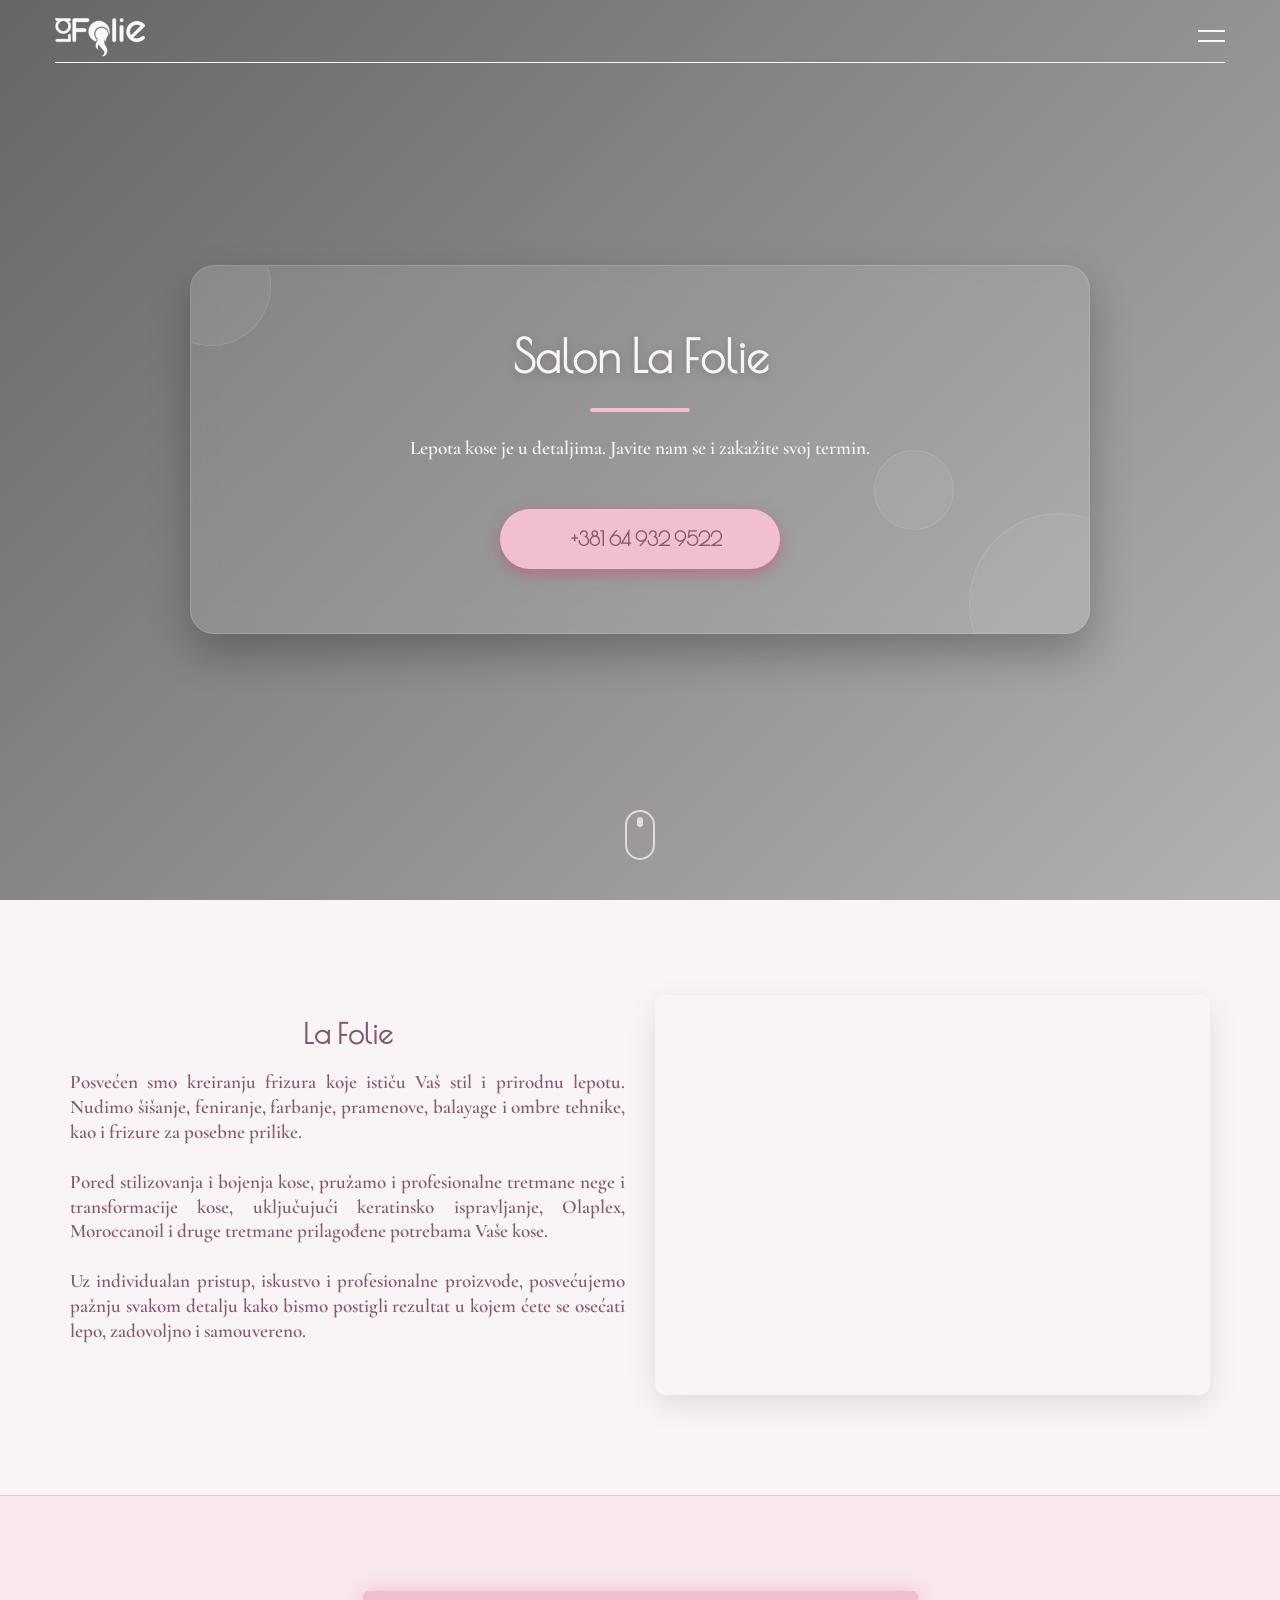
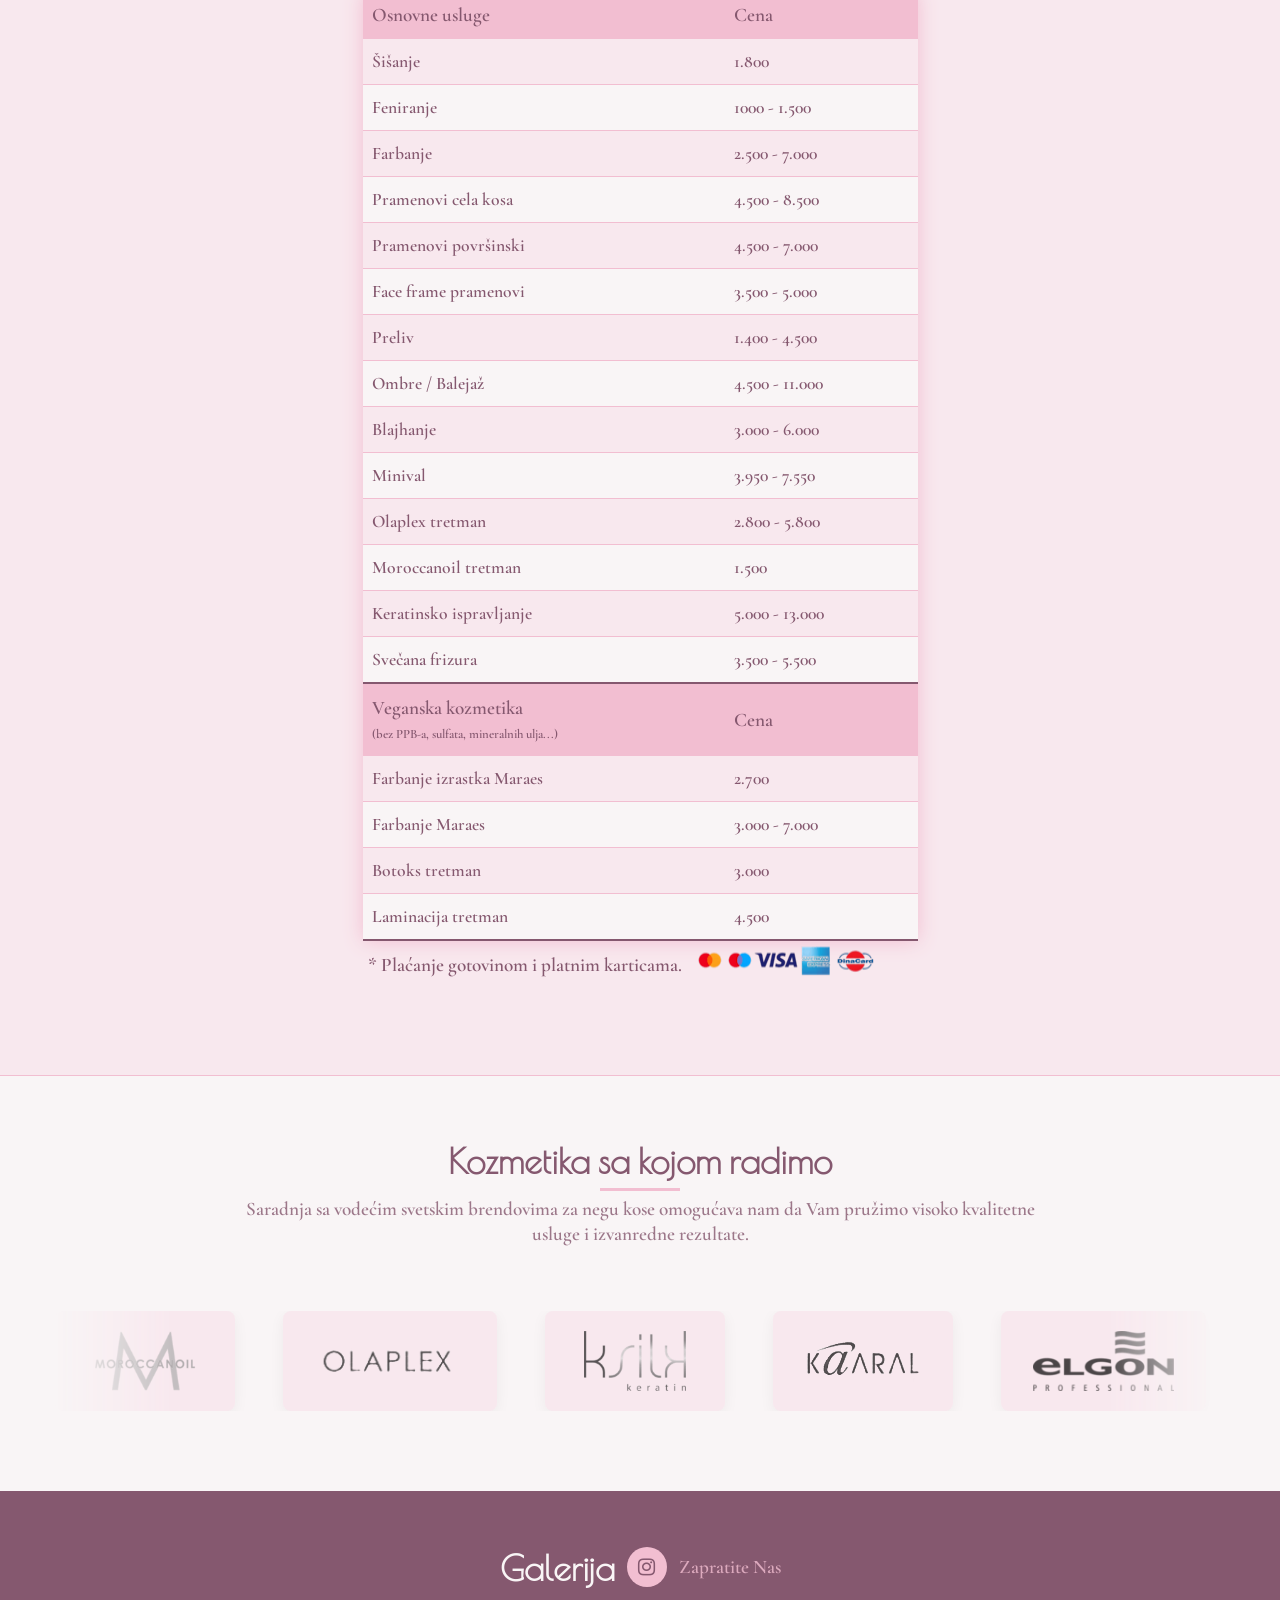
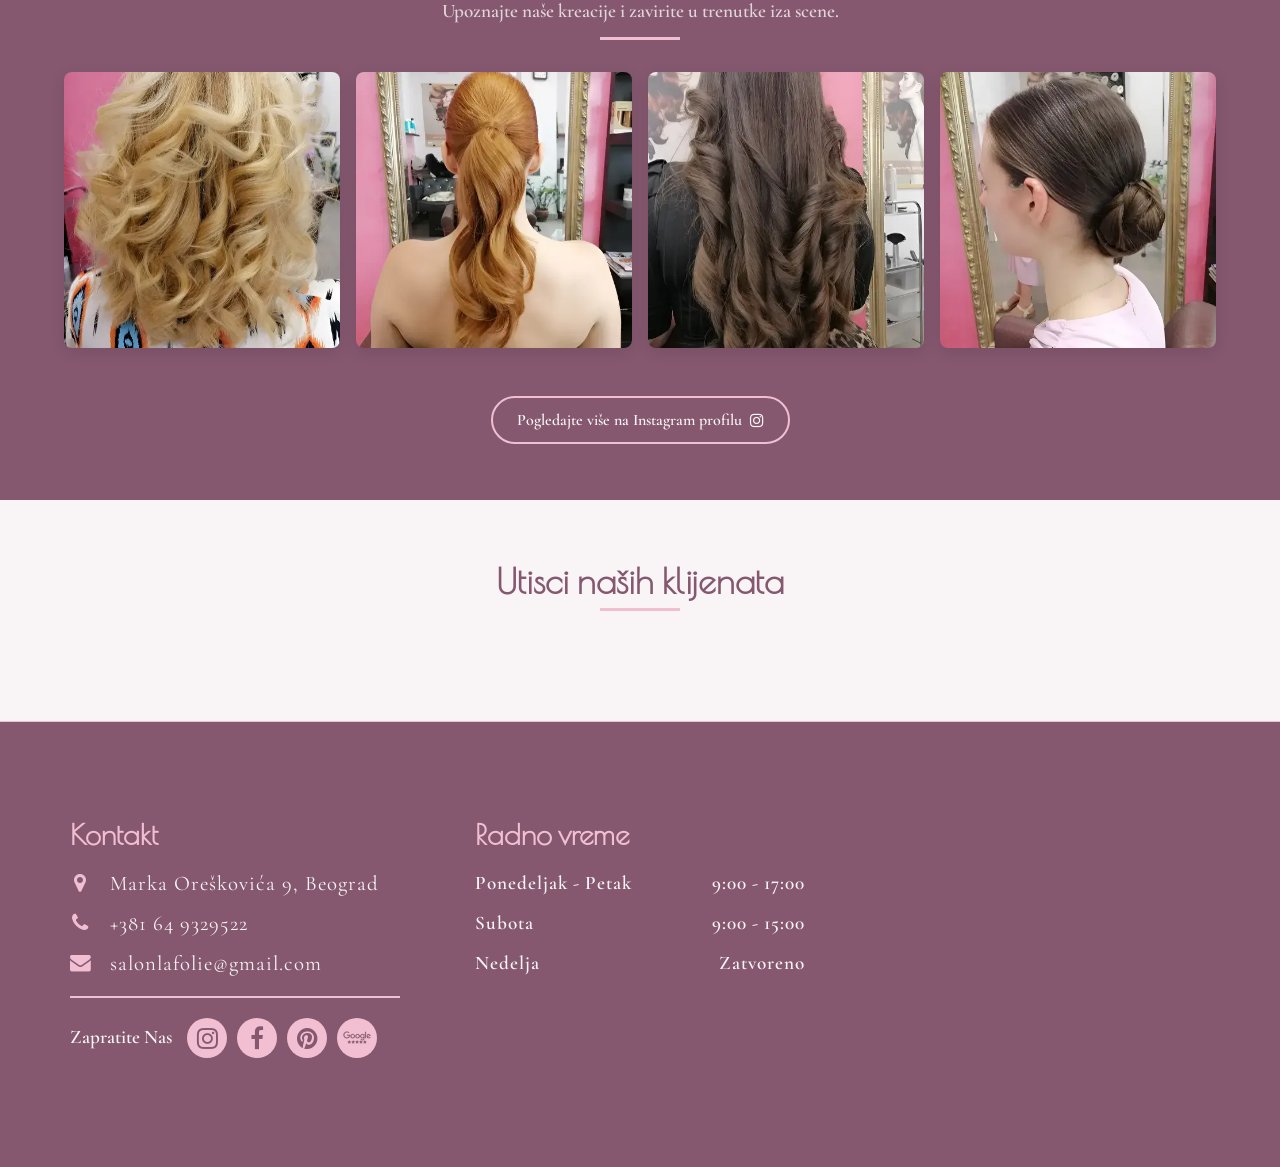
==== index.html @ 46098e8d "Update index.html" ====
<!DOCTYPE html>
<html lang="en">
<head>
  <meta charset="UTF-8">
  <meta http-equiv="X-UA-Compatible" content="IE=edge" />
  <meta name="viewport" content="width=device-width, initial-scale=1">
  <meta http-equiv="Permissions-Policy" content="interest-cohort=()">
  <title>Salon La Folie</title>
  <meta name="description" content="Salon La Folie nudi najmodernije frizerske usluge za dame. Nalazimo se u Beogradu, u blizini Bulevara, Marka Oreškovića 9.">
  <meta name="keywords" content="ženski frizer, la folie, Beograd, Srbija, kozmetički salon, feniranje, farbanje, šišanje, moderno, serbia, bulevar, Salon, hairdresser, hair">
  <link href="https://fonts.googleapis.com/css2?family=Cormorant+Garamond:ital,wght@0,300;0,400;0,500;0,600;0,700;1,300;1,400;1,500;1,600;1,700&family=Merienda:wght@300..900&display=swap" rel="stylesheet">
  <link rel="stylesheet" type="text/css" href="/style-v1.css">
  <link rel="icon" href="/image/favicon.png" type="image/png" sizes="any">
  <link rel="preconnect" href="https://salon-lafolie.com/">
  <link rel="dns-prefetch" href="https://salon-lafolie.com/" />
  <meta name="p:domain_verify" content="beb683bd6d9d0fb24cdf5c6f85f3b37a"/>

</head>
<body>

  <!--    start header-->
  <header id="header-wrap">
    <div class="container"> 
      <div class="logo">
        <a href="#home"><img src="/image/logo-test.webp" alt="logo"></a>
      </div>
      <span class="ham-burger">
        <span></span>
        <span></span>
      </span>
      <nav class="nav">
        <ul>
          <li><a href="#pricelist">Cenovnik</a></li>
          <li><a href="#gallery">Galerija</a></li>
          <li><a href="#reviews">Utisci</a></li>
          <li><a href="#contact">Radno vreme</a></li>
          <li class="box text">
            <img src="/image/logo-test.webp" alt="logo">
              <div class="signature">
                <ul>
                  <li><span class="fa fa-map-marker"></span>Marka Oreškovića 9, Beograd</li>
                  <li><a title="Phone" href="tel:+381649329522"><span class="fa fa-phone"></span> +381 64 9329522</a></li>
                  <li><span class="fa fa-envelope"></span>salonlafolie@gmail.com</li>
                </ul>
              </div>
              <div class="social-media-nav">
                <a href="https://www.instagram.com/salonlafolie/" target="_blank" rel="noopener noreferrer" class="social-media-btn"><i class="fa fa-instagram"></i></a>
                <a href="https://www.facebook.com/salonlafolie" target="_blank" rel="noopener noreferrer" class="social-media-btn"><i class="fa fa-facebook"></i></a>
                <a href="https://www.pinterest.com/salonlafolie/" target="_blank" rel="noopener noreferrer" class="social-media-btn"><i class="fa fa-pinterest"></i></a>
                <a href="https://www.google.com/maps/place/Salon+La+Folie/@44.802022,20.486299,15z/data=!4m8!3m7!1s0x475a7a9cc8924e3d:0x73ac1f335ff06cf0!8m2!3d44.802022!4d20.4862991!9m1!1b1!16s%2Fg%2F11_qgprpg?hl=en&entry=ttu&g_ep=EgoyMDI1MDYyMy4yIKXMDSoASAFQAw%3D%3D" target="_blank" rel="noopener noreferrer" class="social-media-btn"><i class="fa fa-star"></i></a>
              </div>
            </li>
        </ul>
      </nav>
    </div>
  </header>
  <!--    end header-->

  <!--    start hero-->
  <section class="hero-section" id="home">
    <!-- Video Background Element -->
    <video autoplay muted loop playsinline id="bg-video">
        <source src="video/bg_1.mp4" type="video/mp4">
        <!-- <source src="assets/videos/background.webm" type="video/webm"> -->
        <!-- Fallback image if video doesn't load -->
        <!-- <img src="assets/images/fallback.jpg" alt="Salon Background"> -->
    </video>
    <div class="hero-overlay"></div>
    
    <div class="cta-container">
      <div class="cta-content">
        <div class="cta-card">
          <div class="cta-text">
            <h1 class="cta-title">Salon La Folie</h1>
            <p class="cta-subtitle">Lepota kose je u detaljima. Javite nam se i zakažite svoj termin.</p>
            
            <div class="cta-buttons">
              <a href="tel:+381649329522" class="cta-btn cta-phone pulse">
                <span class="btn-icon"><i class="fas fa-phone-alt"></i></span>
                <span class="btn-text">+381 64 932 9522</span>
              </a>
            </div>
          </div>
          
          <div class="cta-decoration">
            <div class="decoration-circle pulse-animation"></div>
            <div class="decoration-circle pulse-animation delay-1"></div>
            <div class="decoration-circle pulse-animation delay-2"></div>
          </div>
        </div>
      </div>
    </div>
    
    <div class="scroll-indicator">
      <div class="mouse">
        <div class="wheel"></div>
      </div>
    </div>
    
    <button class="scroll-to-top" aria-label="Scroll to top">
      <svg class="scroll-icon" viewBox="0 0 24 24">
        <path fill="currentColor" d="M7.41,15.41L12,10.83L16.59,15.41L18,14L12,8L6,14L7.41,15.41Z"/>
      </svg>
      <span class="progress-ring">
        <svg class="progress-circle" viewBox="0 0 32 32">
          <circle cx="16" cy="16" r="14" fill="none" stroke="currentColor" stroke-width="2"/>
        </svg>
      </span>
    </button>
  </section>
  <!--    end hero-->

  <!--    start services-->
  <section class="services">
    <div class="container">
      <div class="content">
        <div class="text box">
          <h2>La Folie</h2>
          <p>Posvećen smo kreiranju frizura koje ističu Vaš stil i prirodnu lepotu. 
            Nudimo šišanje, feniranje, farbanje, pramenove, balayage i ombre tehnike, kao i frizure za posebne prilike.<br><br>
            Pored stilizovanja i bojenja kose, pružamo i profesionalne tretmane nege i transformacije kose, 
            uključujući keratinsko ispravljanje, Olaplex, Moroccanoil i druge tretmane prilagođene potrebama Vaše kose.<br><br>
            Uz individualan pristup, iskustvo i profesionalne proizvode, 
            posvećujemo pažnju svakom detalju kako bismo postigli rezultat u kojem ćete se osećati lepo, zadovoljno i samouvereno.</p>
        </div>
    
        <div class="box">
          <div class="img">
            <div class="video-container" id="videoContainer">
              <video id="serviceVideo" muted playsinline>
                <source src="./video/v_1.mp4" type="video/mp4">
              </video>
              <div class="video-overlay">
                <div class="text-container">
                  <div class="main-text">Posetite Nas</div>
                  <div class="typing-container">
                    <div class="typing-text" id="typingElement"></div>
                  </div>
                </div>
              </div>
            </div>
          </div>
        </div>
      </div>
    </div>
  </section>
  <!--    end services-->

  <!--    start pricelist-->
  <section class="pricelist" id="pricelist">
    <div class="container">
      <div class="content">
        <div class="box" id="pricelist">
          <table class="content-table">
            <thead>
              <tr>
                <th>Osnovne usluge</th>
                <th>Cena</th>
              </tr>
            </thead>
            <tbody>
              <tr>
                <td>Šišanje</td>
                <td>1.800</td>
              </tr>
              <tr>
                <td>Feniranje</td>
                <td>1000 - 1.500</td>
              </tr>
              <tr>
                <td>Farbanje</td>
                <td>2.500 - 7.000</td>
              </tr>
              <tr>
                <td>Pramenovi cela kosa</td>
                <td>4.500 - 8.500</td>
              </tr>
              <tr>
                <td>Pramenovi površinski</td>
                <td>4.500 - 7.000</td>
              </tr>
              <tr>
                <td>Face frame pramenovi</td>
                <td>3.500 - 5.000</td>
              </tr>
              <tr>
                <td>Preliv</td>
                <td>1.400 - 4.500</td>
              </tr>
              <tr>
                <td>Ombre / Balejaž</td>
                <td>4.500 - 11.000</td>
              </tr>
              <tr>
                <td>Blajhanje</td>
                <td>3.000 - 6.000</td>
              </tr>
              <tr>
                <td>Minival</td>
                <td>3.950 - 7.550</td>
              </tr>
              <tr>
                <td>Olaplex tretman</td>
                <td>2.800 - 5.800</td>
              </tr>
              <tr>
                <td>Moroccanoil tretman</td>
                <td>1.500</td>
              </tr>
              <tr>
                <td>Keratinsko ispravljanje</td>
                <td>5.000 - 13.000</td>
              </tr>
              <tr>
                <td>Svečana frizura</td>
                <td>3.500 - 5.500</td>
              </tr>
            </tbody>
            <thead>
              <tr>
                <th>Veganska kozmetika <br> <span>(bez PPB-a, sulfata, mineralnih ulja...)</span></th>
                <th>Cena</th>
              </tr>
            </thead>
            <tbody>
              <tr>
                <td>Farbanje izrastka Maraes</td>
                <td>2.700</td>
              </tr>
              <tr>
                <td>Farbanje Maraes</td>
                <td>3.000 - 7.000</td>
              </tr>
              <tr>
                <td>Botoks tretman</td>
                <td>3.000</td>
              </tr>
              <tr>
                <td>Laminacija tretman</td>
                <td>4.500</td>
              </tr>
            </tbody>
          </table>
          <div class="payment">
            <p>* Plaćanje gotovinom i platnim karticama.</p>
            <img src="/image/vp.webp" alt="platne kartice">
          </div>
        </div>
      </div>
    </div>
  </section>
  <!--    end pricelist-->

  <!--    start brends -->
  <section class="brands-section" id="brands">
  <div class="container">
    <div class="brands-header">
      <h2 class="brands-title">Kozmetika sa kojom radimo</h2>
      <p class="brands-subtitle">Saradnja sa vodećim svetskim brendovima za negu kose omogućava nam da Vam pružimo visoko kvalitetne usluge i izvanredne rezultate.</p>
    </div>
    
    <div class="brands-scroller" data-animated="true" data-speed="medium" data-direction="right">
      <div class="scroller-track">
        <div class="scroller-inner">
          <div class="brand-item">
            <img src="/image/Moroccanoil-Logo.webp" alt="Moroccanoil" loading="lazy" class="brand-logo">
            <div class="brand-overlay">
              <span class="brand-info">Hidratantne formule sa arganovim uljem</span>
            </div>
          </div>
          <div class="brand-item">
            <img src="/image/Olaplex_logo1.webp" alt="Olaplex" loading="lazy" class="brand-logo">
            <div class="brand-overlay">
              <span class="brand-info">Olaplex Bond formula</span>
            </div>
          </div>
          <div class="brand-item">
            <img src="/image/ksilk-keratin-logo.webp" alt="Ksilk keratin" loading="lazy" class="brand-logo">
            <div class="brand-overlay">
              <span class="brand-info">Keratinski tretmani</span>
            </div>
          </div>
          <div class="brand-item">
            <img src="/image/kaaral-logo1.webp" alt="Kaaral" loading="lazy" class="brand-logo">
            <div class="brand-overlay">
              <span class="brand-info">Inspiracija iz Italije, elegancija za svaki dan</span>
            </div>
          </div>
          <div class="brand-item">
            <img src="/image/elgon-professional-logo.webp" alt="Elgon" loading="lazy" class="brand-logo">
            <div class="brand-overlay">
              <span class="brand-info">Prirodni sastojci keratina</span>
            </div>
          </div>
          
          <!-- Duplicated for seamless looping -->
          <div class="brand-item">
            <img src="/image/Moroccanoil-Logo.webp" alt="Moroccanoil" loading="lazy" class="brand-logo">
            <div class="brand-overlay">
              <span class="brand-info">Hidratantne formule sa arganovim uljem</span>
            </div>
          </div>
          <div class="brand-item">
            <img src="/image/Olaplex_logo1.webp" alt="Olaplex" loading="lazy" class="brand-logo">
            <div class="brand-overlay">
              <span class="brand-info">Olaplex Bond formula</span>
            </div>
          </div>
          <div class="brand-item">
            <img src="/image/ksilk-keratin-logo.webp" alt="Ksilk keratin" loading="lazy" class="brand-logo">
            <div class="brand-overlay">
              <span class="brand-info">Keratinski tretmani</span>
            </div>
          </div>
          <div class="brand-item">
            <img src="/image/kaaral-logo1.webp" alt="Kaaral" loading="lazy" class="brand-logo">
            <div class="brand-overlay">
              <span class="brand-info">Inspiracija iz Italije, elegancija za svaki dan</span>
            </div>
          </div>
          <div class="brand-item">
            <img src="/image/elgon-professional-logo.webp" alt="Elgon" loading="lazy" class="brand-logo">
            <div class="brand-overlay">
              <span class="brand-info">Prirodni sastojci keratina</span>
            </div>
          </div>
        </div>
      </div>
    </div>
  </div>
</section>
  <!--    end brends-->
  
  <!-- start gallery -->
<section class="gallery-section" id="gallery">
  <div class="gallery-header">
    <h2 class="gallery-title">
      <a href="https://www.instagram.com/salonlafolie/" target="_blank" rel="noopener noreferrer" aria-label="Visit our Instagram gallery">
        <span class="title-text">Galerija</span>
        <span class="instagram-icon">
          <i class="fa fa-instagram"></i>
        </span>
        <span class="follow-text">Zapratite Nas</span>
      </a>
    </h2>
    <p class="gallery-subtitle">Upoznajte naše kreacije i zavirite u trenutke iza scene.</p>
  </div>
  
  <div class="gallery-grid">
    <div class="gallery-item">
      <img src="/image/G1.webp" alt="Salon service example 1" loading="lazy" class="gallery-image">
    </div>
    <div class="gallery-item">
      <img src="/image/G2.webp" alt="Salon service example 2" loading="lazy" class="gallery-image">
    </div>
    <div class="gallery-item">
      <img src="/image/G3.webp" alt="Salon service example 3" loading="lazy" class="gallery-image">
    </div>
    <div class="gallery-item">
      <img src="/image/G4.webp" alt="Salon service example 4" loading="lazy" class="gallery-image">
    </div>
  </div>
  
  <div class="gallery-footer">
    <a href="https://www.instagram.com/salonlafolie/" target="_blank" rel="noopener noreferrer" class="instagram-cta">
      Pogledajte više na Instagram profilu <i class="fa fa-instagram"></i>
    </a>
  </div>
</section>
<!-- end gallery -->

<!--    start review-->
<section class="review" id="reviews">
  <div class="container">
    <h2 class="review-title">Utisci naših klijenata</h2>

    <div class="review-slider">
      <!-- Recenzije će se ovde automatski ubacivati jQuery-em -->
    </div>
  </div>
</section>
<!--    end review-->

  <!--    start footer-->
  <footer class="contact" id="contact">
    <div class="container">
      <div class="content">
        <div class="box text">
          <h2>Kontakt</h2>
            <div class="info">
              <ul>
                <li><a title="Address" href="https://www.google.com/maps/place/Salon+La+Folie/@44.8019722,20.4864593,19z/data=!4m6!3m5!1s0x475a7a9cc8924e3d:0x73ac1f335ff06cf0!8m2!3d44.802022!4d20.4862991!16s%2Fg%2F11_qgprpg?entry=ttu&g_ep=EgoyMDI2MDIwMy4wIKXMDSoASAFQAw%3D%3D" target="_blank"><span class="fa fa-map-marker"></span>Marka Oreškovića 9, Beograd</a></li>
                <li><a title="Phone" href="tel:+381649329522"><span class="fa fa-phone"></span>+381 64 9329522</a></li>
                <li><span class="fa fa-envelope"></span>salonlafolie@gmail.com</li>
              </ul>
            </div>
            <div class="social-media">
              <p>Zapratite Nas</p>
              <!-- <a href="" target="_blank"><span class="fa fa-facebook"></span></a> -->
              <a title="Instagram" href="https://www.instagram.com/salonlafolie/" target="_blank"><span class="fa fa-instagram"></span></a>
              <a href="https://www.facebook.com/salonlafolie" target="_blank"><span class="fa fa-facebook"></span></a>
              <a href="https://www.pinterest.com/salonlafolie/" target="_blank"><span class="fa fa-pinterest"></span></a>
              <a href="https://www.google.com/maps/place/Salon+La+Folie/@44.802022,20.486299,15z/data=!4m8!3m7!1s0x475a7a9cc8924e3d:0x73ac1f335ff06cf0!8m2!3d44.802022!4d20.4862991!9m1!1b1!16s%2Fg%2F11_qgprpg?hl=en&entry=ttu&g_ep=EgoyMDI1MDYyMy4yIKXMDSoASAFQAw%3D%3D" target="_blank">
                <img src="/image/google-bg.webp" alt="google-reviews">
              </a>
            </div>
        </div>
        <div class="box hours">
          <h2>Radno vreme</h2>
          <p class="title-p">Ponedeljak - Petak <span> </span> 9:00 - 17:00</p>
          <p class="title-p">Subota <span> </span> 9:00 - 15:00</p>
          <p class="title-p">Nedelja <span> </span> Zatvoreno</p>
        </div>
        <div class="box">
          <iframe class="map" src="https://www.google.com/maps/embed?pb=!1m18!1m12!1m3!1d2830.959107900694!2d20.486299100000004!3d44.802022!2m3!1f0!2f0!3f0!3m2!1i1024!2i768!4f13.1!3m3!1m2!1s0x475a7a9cc8924e3d%3A0x73ac1f335ff06cf0!2sSalon%20La%20Folie!5e0!3m2!1sen!2sno!4v1708269906133!5m2!1sen!2sno"
                    title="google-map"
                    width="500"
                    height="250"
                    frameborder="0"
                    style="border:0;"
                    allowfullscreen=""
                    aria-hidden="false"
                    tabindex="0"> 
            </iframe> 
            <!-- <div class="copy">
              &copy; 2024. All rights reserved.
            </div>  -->
        </div>
      </div>
    </div>
  </footer>
  <!--    end footer-->   
  <script src="https://ajax.googleapis.com/ajax/libs/jquery/3.7.1/jquery.min.js"></script>
  <script src="/main-v1.js"></script>
  <script>
  async function loadReviews() {
    const url = "https://docs.google.com/spreadsheets/d/1pDeA7dVekYPuF2V_jrGyg0qYj20u5bqTTA9JMsaCUNw/gviz/tq?tqx=out:json";
  
    const response = await fetch(url);
    const text = await response.text();
  
    // Google ubacuje nepotreban tekst na početku
    const json = JSON.parse(text.substring(47, text.length - 2));
  
    const rows = json.table.rows;
  
    let html = "";
  
    rows.forEach(row => {
      const name = row.c[0]?.v || "Anonimno";
      const rating = row.c[1]?.v || 5;
      const comment = row.c[2]?.v || "";
      const status = row.c[3]?.v || "";
  
      if (status === "yes") {
        html += `
          <div class="review-item">
            <h4>${name}</h4>
            <p>${"⭐".repeat(rating)}</p>
            <p>${comment}</p>
          </div>
        `;
      }
    });
  
    document.querySelector(".review-slider").innerHTML = html;
  }
  
  loadReviews();
</script>
<script>
const slider = document.querySelector('.review-slider');

let isDown = false;
let startX;
let scrollLeft;

slider.addEventListener('mousedown', (e) => {
  isDown = true;
  slider.classList.add('active');
  startX = e.pageX - slider.offsetLeft;
  scrollLeft = slider.scrollLeft;
});

slider.addEventListener('mouseleave', () => {
  isDown = false;
});

slider.addEventListener('mouseup', () => {
  isDown = false;
});

slider.addEventListener('mousemove', (e) => {
  if (!isDown) return;
  e.preventDefault();
  const x = e.pageX - slider.offsetLeft;
  const walk = (x - startX) * 1.5; 
  slider.scrollLeft = scrollLeft - walk;
});

/* Touch support */
slider.addEventListener('touchstart', (e) => {
  isDown = true;
  startX = e.touches[0].pageX - slider.offsetLeft;
  scrollLeft = slider.scrollLeft;
});

slider.addEventListener('touchend', () => {
  isDown = false;
});

slider.addEventListener('touchmove', (e) => {
  if (!isDown) return;
  const x = e.touches[0].pageX - slider.offsetLeft;
  const walk = (x - startX) * 1.5;
  slider.scrollLeft = scrollLeft - walk;
});
</script>

</body>

</html>
---- style-v1.css ----
/* Google Font */
@import url('https://fonts.googleapis.com/css2?family=Poiret+One&display=swap');
@import url('https://fonts.googleapis.com/css2?family=Cormorant+Garamond:ital,wght@0,300;0,400;0,500;0,600;0,700;1,300;1,400;1,500;1,600;1,700&display=swap');
/* Font-Awesome-Icons */
@import url('https://stackpath.bootstrapcdn.com/font-awesome/4.7.0/css/font-awesome.min.css');

:root {
  --cosmic: #85586F;
  --lavender_blush: #F9F5F6;
  --chantilly: #F2BED1;
  --amour: #F8E8EE;
  --common-font: "Poiret One", sans-serif;
  /* 'Merienda', cursive; "Poiret One", sans-serif; */
  --main-font: 'Cormorant Garamond', serif;
  /* 'Roboto', sans-serif;  */
}

html {
  scroll-behavior: smooth;
}

body {
  margin: 0;
  padding: 0;
}

* {
  box-sizing: border-box;
  margin: 0;
  padding: 0;
  font-family: var(--main-font);
}

body.menu-open nav {
  -webkit-transform: translateX(0);
  transform: translateX(0);
}

/*    ham-burger rotation*/
body.menu-open .ham-burger span:nth-child(1) {
  -webkit-transform: rotate(45deg) translateY(-6px);
  transform: rotate(45deg) translateY(-6px);
}

/*    ham-burger rotation*/
body.menu-open .ham-burger span:nth-child(2) {
  -webkit-transform: rotate(-45deg) translateY(6px);
  transform: rotate(-45deg) translateY(6px);
}

/* header */
header {
  position: absolute;
  left: 0;
  top: 0;
  width: 100%;
  z-index: 10;
  /* background-color: transparent;  */
  padding: 10px 15px;
}

header .container {
  -webkit-display: flex;
  display: flex;
  justify-content: space-between;
  align-items: center;
  background-color: transparent;
  border-bottom: 1px solid var(--lavender_blush);
}

.container {
  max-width: 1170px;
  margin: auto;
}

.logo a {
  display: inline-block;
  position: relative;
  z-index: 100;
}

.logo img {
  width: 90px;
  padding-top: 8px;
}

.ham-burger {
  display: inline-block;
  position: relative;
  z-index: 100;
}

.ham-burger span {
  height: 2px;
  margin-bottom: 8px;
  display: block;
  background-color: var(--lavender_blush);
  width: 27px;
  /*    ham-burger rotation*/
  -webkit-transition: transform .5s ease;
  transition: transform .5s ease;
}

header .container .ham-burger span:nth-child(2) {
  margin: 0; /* Remove margin bottom on second span */
  margin-top: 8px;
}

/*    ham-burger rotation*/
.ham-burger span:nth-child(1) {
  transform-origin: left top;
}

.ham-burger span:nth-child(2) {
  transform-origin: left bottom;
}

/*    ham-burger rotation*/
.ham-burger.active span:nth-child(1) {
  transform: rotate(45deg) translateY(-6px);
}

.ham-burger.active span:nth-child(2) {
  transform: rotate(-45deg) translateY(6px);
}

/* nav */
nav {
  /*    display: none;*/
  position: fixed;
  background-color: var(--cosmic);
  width: 362px;
  top: 0;
  right: 0;
  height: 100%;
  z-index: 99;
  padding: 100px 0px 15px;
  /*    ham-burger rotation*/
  -webkit-transform: translateX(100%);
  transform: translateX(100%);
  -webkit-transition: transform .5s ease;
  transition: transform .5s ease;
}

.nav.open {
  -webkit-transform: translateX(0);
  transform: translateX(0);
}

nav ul {
  list-style: none;
  margin: 0;
  padding: 0;
}

nav ul li {
  display: block;
}

nav ul li a {
  text-decoration: none;
  text-transform: uppercase;
  font-size: 1.2rem;
  font-weight: 600;
  color: var(--lavender_blush);
  display: block;
  position: relative;
  padding: 10px 30px;
  text-align: center;
}

nav ul li a.active::before {
  content: " ";
  position: absolute;
  left: 0;
  top: 0;
  height: 100%;
  width: 100%;
  background-color: var(--cosmic);
  opacity: .7;
  -webkit-transition: width .5s ease;
  transition: width .5s ease;
  z-index: -1;
}

nav ul li a::before {
  content: " ";
  position: absolute;
  left: 0;
  top: 0;
  height: 100%;
  width: 0;
  background-color: var(--chantilly);
  opacity: .7;
  -webkit-transition: width .5s ease;
  transition: width .5s ease;
  z-index: -1;
}

nav ul li a:hover::before {
  width: 100%;
}

nav .box {
  background-color: var(--chantilly);
  margin: 20px 10px 10px 10px;
  border-radius: 5px;
  text-align: center;
  padding: 35px;
}

nav ul .text img {
  max-width: 200px;
  padding: 10px 30px;
}

.signature li {
  display: block;
  font-size: 1.2rem;
  font-weight: 600;
  line-height: 1.5;
  color: var(--cosmic);
  letter-spacing: 1px;
  text-align: left;
}

.signature li a {
  display: inline-block;
  left: -30px;
  font-size: 1.2rem;
  font-weight: 600;
  line-height: 1.5;
  color: var(--cosmic);
  letter-spacing: 1px;
}

.signature span.fa {
  padding-right: 10px;
}

.signature span {
  display: inline-block;
  left: 0;
  top: 0;
  color: var(--cosmic);
}

.social-media-nav {
  text-align: center;
  padding: 1rem 0;
}

.social-media-btn {
  display: inline-flex;
  align-items: center;
  justify-content: center; 
  height: 40px; 
  width: 40px; 
  background: var(--cosmic);
  color: var(--lavender_blush);
  text-decoration: none;
  font-size: 1.5rem;
  font-weight: 600;
  padding: 0.75rem 1.5rem;
  border-radius: 5px;
  margin-right: 10px;
  border: 1px solid var(--lavender_blush);
  transition: all 0.3s ease;
}

.social-media-btn:hover {
  background: var(--chantilly);
  color: var(--cosmic);
  border: 2px solid var(--cosmic);
}

/* Hero Section */
/* .hero-section {
  height: 100vh;
  min-height: 700px;
  background: url(./image/bg.webp) center no-repeat;
  background-size: cover;
  position: relative;
  display: flex;
  align-items: center;
  justify-content: center;
  color: var(--amour);
  overflow: hidden;
} */
.hero-section {
  height: 100vh;
  min-height: 700px;
  position: relative;
  display: flex;
  align-items: center;
  justify-content: center;
  color: var(--amour);
  overflow: hidden;
}

#bg-video {
  position: absolute;
  top: 0;
  left: 0;
  width: 100%;
  height: 100%;
  object-fit: cover; /* Keeps video covering the section */
  z-index: -1;
  /* Remove transform to avoid positioning issues after pause */
}

.hero-overlay {
  position: absolute;
  top: 0;
  left: 0;
  width: 100%;
  height: 100%;
  background: linear-gradient(135deg, rgba(0,0,0,0.6) 0%, rgba(0,0,0,0.3) 100%);
  z-index: 1;
}

/* CTA Container */
.cta-container {
  position: relative;
  z-index: 2;
  width: 100%;
  padding: 2rem;
}

.cta-content {
  display: flex;
  justify-content: center;
  align-items: center;
  animation: fadeInUp 5s ease-out;
/*   animation: fadeInUp 1s ease-out; */
}

.cta-card {
  background: rgba(255, 255, 255, 0.1);
  backdrop-filter: blur(12px);
  -webkit-backdrop-filter: blur(12px);
  border-radius: 24px;
  padding: 4rem;
  width: 100%;
  max-width: 900px;
  text-align: center;
  position: relative;
  overflow: hidden;
  border: 1px solid rgba(255, 255, 255, 0.15);
  box-shadow: 0 20px 40px rgba(0, 0, 0, 0.25);
  transform-style: preserve-3d;
  transform: perspective(1000px);
}

.cta-text {
  position: relative;
  z-index: 3;
}

.cta-title {
  font-family: var(--common-font);
  font-size: 2.8rem;
  font-weight: 700;
  color: var(--lavender_blush);
  margin-bottom: 1.5rem;
  line-height: 1.2;
  text-shadow: 0 2px 10px rgba(0,0,0,0.2);
}

.cta-title::after {
  content: '';
  display: block;
  width: 100px;
  height: 4px;
  background: var(--chantilly);
  margin: 1.5rem auto;
  border-radius: 2px;
}

.cta-subtitle {
  color: var(--lavender_blush);
  font-size: 1.2rem;
  font-weight: 600;
  line-height: 1.3;
  margin-bottom: 3rem;
  max-width: 700px;
  margin-left: auto;
  margin-right: auto;
}

.cta-buttons {
  display: flex;
  flex-wrap: wrap;
  justify-content: center;
  gap: 1.5rem;
  margin-top: 2rem;
}

.cta-buttons .btn-text {
  font-family: var(--common-font);
}

.cta-btn {
  display: inline-flex;
  align-items: center;
  padding: 1.2rem 2.5rem;
  border-radius: 50px;
  font-weight: 600;
  text-decoration: none;
  transition: all 0.3s ease;
  min-width: 280px;
  justify-content: center;
  font-size: 1.2rem;
  border: none;
  cursor: pointer;
  position: relative;
  overflow: hidden;
}

.cta-phone {
  background: var(--chantilly);
  color: var(--cosmic);
  box-shadow: 0 5px 15px rgba(210, 50, 105, 0.4);
}

.cta-btn:hover {
  transform: translateY(-5px);
  box-shadow: 0 15px 30px rgba(0, 0, 0, 0.3);
}

.cta-btn:active {
  transform: translateY(-2px);
}

.cta-btn.pulse {
  animation: pulse 2s infinite;
}

.btn-icon {
  margin-right: 12px;
  font-size: 1.3rem;
}

/* Decoration Elements */
.cta-decoration {
  position: absolute;
  top: 0;
  left: 0;
  width: 100%;
  height: 100%;
  pointer-events: none;
  z-index: 1;
}

.decoration-circle {
  position: absolute;
  border-radius: 50%;
  background: rgba(255, 255, 255, 0.05);
  border: 1px solid rgba(255, 255, 255, 0.1);
}

.decoration-circle:nth-child(1) {
  width: 120px;
  height: 120px;
  top: -40px;
  left: -40px;
}

.decoration-circle:nth-child(2) {
  width: 180px;
  height: 180px;
  bottom: -60px;
  right: -60px;
}

.decoration-circle:nth-child(3) {
  width: 80px;
  height: 80px;
  top: 50%;
  right: 15%;
}

.pulse-animation {
  animation: pulse 6s infinite ease-in-out;
}

.delay-1 {
  animation-delay: 1.5s;
}

.delay-2 {
  animation-delay: 3s;
}

/* Scroll Indicator */
.scroll-indicator {
  position: absolute;
  bottom: 40px;
  left: 50%;
  transform: translateX(-50%);
  z-index: 10;
  color: var(--amour);
  display: flex;
  flex-direction: column;
  align-items: center;
  opacity: 0.8;
  animation: bounce 2s infinite;
}

.scroll-indicator span {
  font-size: 0.9rem;
  margin-bottom: 10px;
  text-transform: uppercase;
  letter-spacing: 2px;
}

.mouse {
  width: 30px;
  height: 50px;
  border: 2px solid var(--amour);
  border-radius: 15px;
  display: flex;
  justify-content: center;
}

.wheel {
  width: 6px;
  height: 10px;
  background-color: var(--amour);
  border-radius: 3px;
  margin-top: 5px;
  animation: scrollWheel 2s infinite;
}

/* Scroll to Top Button */
.scroll-to-top {
  position: fixed;
  bottom: 2rem;
  right: 2rem;
  width: 4rem;
  height: 4rem;
  background: var(--chantilly);
  color: var(--cosmic);
  border: none;
  border-radius: 50%;
  cursor: pointer;
  z-index: 100;
  display: flex;
  align-items: center;
  justify-content: center;
  opacity: 0;
  visibility: hidden;
  transform: translateY(20px);
  transition: all 0.3s cubic-bezier(0.175, 0.885, 0.32, 1.275);
  box-shadow: 0 5px 25px rgba(0, 0, 0, 0.2);
  overflow: hidden;
}

.scroll-to-top.visible {
  opacity: 1;
  visibility: visible;
  transform: translateY(0);
}

.scroll-to-top:hover {
  background: var(--amour);
  transform: translateY(-5px) scale(1.05);
  box-shadow: 0 8px 30px rgba(0, 0, 0, 0.3);
}

.scroll-icon {
  width: 1.8rem;
  height: 1.8rem;
  position: relative;
  z-index: 2;
  transition: transform 0.3s ease;
}

.scroll-to-top:hover .scroll-icon {
  transform: translateY(-5px);
}

.progress-ring {
  position: absolute;
  width: 100%;
  height: 100%;
  top: 0;
  left: 0;
}

.progress-circle {
  width: 100%;
  height: 100%;
  transform: rotate(-90deg);
}

.progress-circle circle {
  stroke-dasharray: 100;
  stroke-dashoffset: 100;
  transition: stroke-dashoffset 0.3s ease;
  stroke: var(--cosmic);
  opacity: 0.2;
}

/* Animations */
@keyframes fadeInUp {
  from {
    opacity: 0;
    transform: translateY(40px);
  }
  to {
    opacity: 1;
    transform: translateY(0);
  }
}

@keyframes pulse {
  0% {
    transform: scale(1);
    box-shadow: 0 0 0 0 rgba(210, 50, 105, 0.7);
  }
  70% {
    transform: scale(1.02);
    box-shadow: 0 0 0 15px rgba(210, 50, 105, 0);
  }
  100% {
    transform: scale(1);
    box-shadow: 0 0 0 0 rgba(210, 50, 105, 0);
  }
}

@keyframes bounce {
  0%, 20%, 50%, 80%, 100% {
    transform: translateY(0) translateX(-50%);
  }
  40% {
    transform: translateY(-20px) translateX(-50%);
  }
  60% {
    transform: translateY(-10px) translateX(-50%);
  }
}

@keyframes scrollWheel {
  0% {
    opacity: 1;
    transform: translateY(0);
  }
  100% {
    opacity: 0;
    transform: translateY(15px);
  }
}

/* Responsive Styles */
@media (max-width: 992px) {
  .cta-card {
    padding: 3rem 2rem;
  }
  
  .cta-title {
    font-size: 2.4rem;
  }
  
  .cta-subtitle {
    font-size: 1.1rem;
  }
}

@media (max-width: 768px) {
  .hero-section {
    min-height: 600px;
  }
  
  .cta-card {
    padding: 2.5rem 1.5rem;
    backdrop-filter: blur(8px);
    -webkit-backdrop-filter: blur(8px);
  }
  
  .cta-title {
    font-size: 2rem;
  }
  
  .cta-subtitle {
    font-size: 1rem;
    margin-bottom: 2rem;
  }
  
  .cta-buttons {
    flex-direction: column;
    gap: 1rem;
  }
  
  .cta-btn {
    width: 100%;
    min-width: auto;
    padding: 1rem 1.5rem;
  }
  
  .decoration-circle:nth-child(3) {
    display: none;
  }
}

@media (max-width: 480px) {
  .cta-title {
    font-size: 1.8rem;
  }
  
  .scroll-indicator {
    bottom: 20px;
  }
  
  .scroll-to-top {
    width: 3.5rem;
    height: 3.5rem;
    bottom: 1.5rem;
    right: 1.5rem;
  }
}

/* Brands Section */
.brands-section {
  padding: 4rem 0;
  background-color: var(--lavender_blush);
  position: relative;
  overflow: hidden;
}

.brands-header {
  text-align: center;
  max-width: 800px;
  margin: 0 auto 3rem;
}

.brands-title {
  font-family: var(--common-font);
  font-size: 2.2rem;
  font-weight: 600;
  color: var(--cosmic);
  margin-bottom: 1rem;
  position: relative;
  display: inline-block;
}

.brands-title:after {
  content: '';
  position: absolute;
  bottom: -10px;
  left: 50%;
  transform: translateX(-50%);
  width: 80px;
  height: 3px;
  background: var(--chantilly);
}

.brands-subtitle {
  color: var(--cosmic);
  opacity: 0.8;
  font-size: 1.2rem;
  font-weight: 600;
  line-height: 1.3;
}

.brands-scroller {
  position: relative;
  width: 100%;
  padding: 1rem 0;
}

.brands-scroller[data-animated="true"] {
  overflow: hidden;
  -webkit-mask: linear-gradient(
    90deg,
    transparent,
    var(--amour) 10%,
    var(--amour) 90%,
    transparent
  );
  mask: linear-gradient(90deg, transparent, var(--amour) 10%, var(--amour) 90%, transparent);
}

.scroller-track {
  width: 100%;
  overflow: hidden;
}

.scroller-inner {
  display: flex;
  gap: 3rem;
  width: max-content;
  animation: scroll var(--animation-duration, 30s) var(--animation-direction, forwards) linear infinite;
  will-change: transform;
}

.brands-scroller[data-speed="fast"] {
  --animation-duration: 20s;
}

.brands-scroller[data-speed="medium"] {
  --animation-duration: 30s;
}

.brands-scroller[data-speed="slow"] {
  --animation-duration: 60s;
}

.brands-scroller[data-direction="right"] {
  --animation-direction: reverse;
}

.brands-scroller[data-direction="left"] {
  --animation-direction: forwards;
}

.brand-item {
  position: relative;
  display: flex;
  align-items: center;
  justify-content: center;
  min-width: 180px;
  height: 100px;
  padding: 1rem 2rem;
  background: var(--amour);
  border-radius: 8px;
  box-shadow: 0 4px 15px rgba(0, 0, 0, 0.05);
  transition: all 0.3s ease;
}

.brand-logo {
  max-width: 150px;
  max-height: 60px;
  object-fit: contain;
  filter: grayscale(100%);
  opacity: 0.7;
  transition: all 0.3s ease;
}

.brand-overlay {
  position: absolute;
  top: 0;
  left: 0;
  right: 0;
  bottom: 0;
  background: rgba(255, 255, 255, 0.9);
  display: flex;
  align-items: center;
  justify-content: center;
  opacity: 0;
  transition: opacity 0.3s ease;
  border-radius: 8px;
}

.brand-info {
  font-size: 0.8rem;
  color: var(--cosmic);
  text-align: center;
  padding: 0 1rem;
  font-weight: 500;
}

.brand-item:hover {
  transform: translateY(-5px);
  box-shadow: 0 8px 25px rgba(0, 0, 0, 0.1);
}

.brand-item:hover .brand-logo {
  filter: grayscale(0%);
  opacity: 1;
}

.brand-item:hover .brand-overlay {
  opacity: 1;
}

@keyframes scroll {
  to {
    transform: translate(calc(-50% - 1.5rem));
  }
}

@media (max-width: 768px) {
  .brands-title {
    font-size: 1.8rem;
  }
  
  .brands-subtitle {
    font-size: 1.2rem;
    font-weight: 600;
    line-height: 1.3;
    padding: 0 1rem;
  }
  
  .brand-item {
    min-width: 140px;
    height: 80px;
    padding: 1rem;
  }
  
  .brand-logo {
    max-width: 120px;
  }
  
  .scroller-inner {
    gap: 1.5rem;
  }
}

/* service section */
.services {
  padding: 80px 0;
  background-color: var(--lavender_blush);
  border-bottom: 1px solid var(--chantilly);
}

.services .content {
  -webkit-display: flex;
  display: flex;
}

.services .content .box {
  flex: 0 0 50%;
  max-width: 50%;
  padding: 15px;
}

.services .content {
  justify-content: center; /* Vertical centering */
  align-items: center; /* Horizontal centering */
  text-align: center; /* Ensures text alignment */
}

.services .content .text h2 {
  font-family: var(--common-font);
  font-size: 1.8rem;
  font-weight: 600;
  color: var(--cosmic);
  /* padding: 0 0 20px; */
  padding-bottom: 20px;
}

.services .content .text p {
  /* letter-spacing: 1px;  */
  font-size: 1.2rem;
  font-weight: 600;
  line-height: 1.3;
  color: var(--cosmic);
  margin: 0;
  padding: 0 0 30px;
  text-align: justify;
}

/* .services .content .img img {  
  width: 100%;
  -webkit-transform: rotateY(360deg);
  transform: rotateY(360deg);
  border-radius: 10px;
} */

/* .services .content .img video {  
  width: 100%;
  border-radius: 10px;
  object-fit: cover;
  height: auto;
} */

.img {
  width: 100%;
  max-width: 800px;
}

.video-container {
  position: relative;
  width: 100%;
  border-radius: 10px;
  overflow: hidden;
  perspective: 1000px;
  box-shadow: 0 10px 30px rgba(0, 0, 0, 0.1);
  height: 400px;
}

.video-container video {  
  width: 100%;
  height: 100%;
  border-radius: 10px;
  object-fit: cover;
  transition: all 0.8s cubic-bezier(0.68, -0.55, 0.265, 1.55);
}

.video-overlay {
  position: absolute;
  top: 0;
  left: 0;
  width: 100%;
  height: 100%;
  background: linear-gradient(135deg, rgba(242, 226, 232, 0.9) 0%, rgba(248, 232, 238, 0.9) 100%);
  display: flex;
  align-items: center;
  justify-content: center;
  border-radius: 10px;
  opacity: 0;
  transition: all 0.8s ease;
  transform: translateX(100%);
}

.video-container.video-ended .video-overlay {
  opacity: 1;
  transform: translateX(0);
}

.text-container {
  text-align: center;
  padding: 20px;
  width: 100%;
  /* Remove the transform transition that was moving text off-screen */
}

.main-text {
  font-size: 36px;
  font-weight: bold;
  color: #6d466b;
  margin-bottom: 15px;
  text-shadow: 2px 2px 4px rgba(0, 0, 0, 0.1);
  opacity: 0;
  transform: translateY(20px);
  transition: all 0.8s ease 0.5s;
}

.video-container.video-ended .main-text {
  opacity: 1;
  transform: translateY(0);
}

.typing-container {
  height: 50px;
  display: flex;
  justify-content: center;
  align-items: center;
  opacity: 0;
  transform: translateY(20px);
  transition: all 0.8s ease 1s;
}

.video-container.video-ended .typing-container {
  opacity: 1;
  transform: translateY(0);
}

.typing-text {
  font-size: 28px;
  font-weight: 600;
  color: #85586F;
  position: relative;
}

.typing-text::after {
  content: '|';
  position: absolute;
  right: -8px;
  animation: blink 1s infinite;
}

@keyframes blink {
  0%, 50% { opacity: 1; }
  51%, 100% { opacity: 0; }
}

@media (max-width: 768px) {
  .main-text {
    font-size: 28px;
  }
  
  .typing-text {
    font-size: 22px;
  }
  
  .video-container {
    height: 300px;
  }
}

.services .content {
  margin-bottom: 5px;
}

/* pricelist section */
.pricelist {
  padding: 80px 0;
  background-color: var(--amour);
  border-bottom: 1px solid var(--chantilly);
}

.pricelist .content {
  -webkit-display: flex;
  display: flex;
}

.pricelist .content .box {
  flex: 100%;
  max-width: 50%;
  padding: 15px;
}

.pricelist .content {
  justify-content: center; /* Vertical centering */
}

.content-table {
  border-collapse: collapse;
  margin: 0;
  font-size: .9rem;
  font-weight: 400;
  color: var(--cosmic);
  min-width: 100%;
  border-radius: 5px 5px 0 0;
  overflow: hidden;
  box-shadow: 0 0 20px var(--chantilly);
}

.content-table thead tr {
  background-color: var(--chantilly);
  color: var(--cosmic);
  text-align: left;
  font-size: 1rem;
  font-weight: 400;
}

.content-table th,
.content-table td {
  padding: 12px 9px;
}

.content-table th {
  font-size: 1.2rem;
  font-weight: 600;
}

.content-table th span {
  font-size: .8rem;
}

.content-table td {
  font-size: 1.1rem;
  font-weight: 600;
}

.content-table tbody tr {
  border-bottom: 1px solid var(--chantilly);
}

.content-table tbody tr:nth-of-type(even) {
  background-color: var(--lavender_blush);
}

.content-table tbody tr:last-of-type {
  border-bottom: 2px solid var(--cosmic);
}

.payment {
  -webkit-display: flex;
  display: flex;
  flex-wrap: wrap;
}

.payment p {
  font-size: 1.2rem;
  font-weight: 600;
  line-height: 1.5;
  padding: 10px 0 0 5px;
  color: var(--cosmic);
}

.payment img {
  max-width: 200px;
  padding-left: 10px;
}

/* gallery section */
.gallery-section {
  padding: 2rem 0;
  background-color: var(--cosmic);
  position: relative;
  overflow: hidden;
}

.gallery-header {
  text-align: center;
  padding: 1.5rem 0;
  position: relative;
}

.gallery-title {
  font-family: var(--main-font);
  font-size: 2.2rem;
  font-weight: 600;
  color: var(--lavender_blush);
  margin-bottom: 0.5rem;
}

.gallery-title:after {
  content: '';
  position: absolute;
  bottom: 0;
  margin-bottom: 0.5rem;
  left: 50%;
  transform: translateX(-50%);
  width: 80px;
  height: 3px;
  background: var(--chantilly);
}

.gallery-title a {
  display: inline-flex;
  align-items: center;
  gap: 0.75rem;
  color: inherit;
  text-decoration: none;
  transition: all 0.3s ease;
}

.gallery-title a:hover {
  color: var(--amour);
}

.gallery-title .title-text {
  font-family: var(--common-font);
}

.instagram-icon {
  display: inline-flex;
  justify-content: center;
  align-items: center;
  width: 2.5rem;
  height: 2.5rem;
  background: var(--chantilly);   
  border-radius: 50%;
  color: var(--cosmic);
  font-size: 1.25rem;
  transition: transform 0.3s ease;
}

.gallery-title a:hover .instagram-icon {
  transform: scale(1.1);
}

.follow-text {
  font-size: 1.2rem;
  font-weight: 600;
  line-height: 1.3;
  opacity: 0.8;
  color: var(--chantilly);
}

.gallery-subtitle {
  color: var(--lavender_blush);
  opacity: 0.8;
  font-size: 1.2rem;
  font-weight: 600;
  line-height: 1.3;
  margin: 0 auto;
}

/* Desktop Grid Layout */
.gallery-grid {
  display: grid;
  grid-template-columns: repeat(auto-fit, minmax(250px, 1fr));
  gap: 1rem;
  padding: 1.5rem;
  max-width: 1200px;
  margin: 0 auto;
}

.gallery-item {
  position: relative;
  border-radius: 8px;
  overflow: hidden;
  box-shadow: 0 4px 15px rgba(0, 0, 0, 0.1);
  aspect-ratio: 1 / 1;
  transition: transform 0.3s ease, box-shadow 0.3s ease;
}

.gallery-image {
  width: 100%;
  height: 100%;
  object-fit: cover;
  display: block;
  transition: transform 0.5s ease;
}

/* Hover Effects (Desktop only) */
@media (hover: hover) {
  .gallery-item:hover {
    transform: translateY(-5px);
    box-shadow: 0 10px 25px rgba(0, 0, 0, 0.15);
  }
  
  .gallery-item:hover .gallery-image {
    transform: scale(1.05);
  }
  
}

.gallery-footer {
  text-align: center;
  padding: 1.5rem 0;
}

.instagram-cta {
  display: inline-flex;
  align-items: center;
  gap: 0.5rem;
  color: var(--lavender_blush);
  text-decoration: none;
  font-weight: 600;
  padding: 0.75rem 1.5rem;
  border-radius: 50px;
  border: 2px solid var(--chantilly);
  transition: all 0.3s ease;
}

.instagram-cta:hover {
  background: var(--chantilly);
  color: var(--cosmic);
}

/* Mobile Slider Layout */
@media (max-width: 768px) {
  .gallery-title {
    font-size: 1.8rem;
  }
  
  .gallery-subtitle {
    font-size: 1.2rem;
    padding: 0 1rem;
  }
  
  .gallery-grid {
    display: flex;
    overflow-x: auto;
    scroll-snap-type: x mandatory;
    scroll-behavior: smooth;
    -webkit-overflow-scrolling: touch;
    padding: 1rem;
    gap: 0;
    scrollbar-width: none; /* Firefox */
  }
  
  .gallery-grid::-webkit-scrollbar {
    display: none; /* Chrome/Safari */
  }
  
  .gallery-item {
    flex: 0 0 85%;
    scroll-snap-align: center;
    margin: 0 0.5rem;
    box-shadow: 0 2px 8px rgba(0, 0, 0, 0.1);
  }
  
}

@media (max-width: 480px) {
  .gallery-title a {
    flex-direction: column;
    gap: 0.5rem;
  }
  
  .gallery-title {
    font-size: 1.8rem;
  }
  
  .gallery-item {
    flex: 0 0 80%;
  }
  
  .instagram-cta {
    padding: 0.6rem 1.2rem;
    font-size: 0.9rem;
  }
}

/* Animation for mobile slider indication */
@keyframes pulse {
  0% { transform: scale(1); }
  50% { transform: scale(1.05); }
  100% { transform: scale(1); }
}

.gallery-section:after {
  content: '← pregledaj →';
  display: none;
  color: var(--lavender_blush);
  text-align: center;
  width: 100%;
  padding-top: 0.5rem;
  font-size: 0.8rem;
  animation: pulse 2s infinite;
}

@media (max-width: 768px) {
  .gallery-section:after {
    display: block;
  }
}

/* reviews section */

/* Sekcija */
.review {
  padding: 60px 20px;
  background: var(--lavender_blush);
  text-align: center;
}

.review-title {
  font-family: var(--common-font);
  font-size: 2.2rem;
  font-weight: 600;
  color: var(--cosmic);
  margin-bottom: 1rem;
  position: relative;
  display: inline-block;
  margin-bottom: 30px;
}

.review-title:after {
  content: '';
  position: absolute;
  bottom: -10px;
  left: 50%;
  transform: translateX(-50%);
  width: 80px;
  height: 3px;
  background: var(--chantilly);
}

/* Grid slider */
.review-slider {
  display: flex;
  gap: 20px;

  overflow-x: auto;
  overflow-y: hidden;
  scroll-snap-type: x mandatory;

  padding: 10px 0 20px;
  cursor: grab;
  -webkit-overflow-scrolling: touch;
}

.review-slider::-webkit-scrollbar {
  height: 8px;
}

.review-slider::-webkit-scrollbar-thumb {
  background: var(--cosmic);
  border-radius: 4px;
}

/* Svaka recenzija */
.review-item {
  background: var(--amour);
  padding: 20px;
  border-radius: 12px;
  box-shadow: 0 4px 12px rgba(0,0,0,0.1);

  min-width: 260px;
  max-width: 260px;

  scroll-snap-align: start;
  user-select: none;
  transition: transform .2s;
}

.review-item:hover {
  transform: translateY(-4px);
}

.review-slider:active {
  cursor: grabbing;
}

.review-item h4 {
  margin-bottom: 10px;
  font-size: 1.5rem;
  color: var(--cosmic);
  font-weight: 600;
}

.review-item p {
  margin: 6px 0;
  font-size: 1.1rem;
  color: var(--cosmic);
  font-weight: 600;
}

/* contact section */

.contact {
  padding: 80px 0;
  background-color: var(--cosmic);
  border-top: 1px solid var(--chantilly);
}

.contact .container {
  max-width: 1200px;
  margin: 0 auto;
  padding: 0 15px;
}

.contact .content {
  display: flex;
  flex-wrap: wrap;
  justify-content: space-between;
}

.contact .content .box {
  flex: 0 0 calc(33.33% - 30px);
  max-width: calc(33.33% - 30px);
  padding: 15px;
  box-sizing: border-box;
}

.contact .content .text h2,
.contact .content .hours h2 {
  font-family: var(--common-font);
  font-size: 1.8rem;
  font-weight: 600;
  color: var(--chantilly);
  padding: 0 0 20px;
  margin: 0;
}

.contact .content .text .info ul {
  list-style: none;
  padding: 0;
  margin: 0;
}

.contact .content .text .info li {
  display: flex;
  align-items: center;
  margin-bottom: 15px;
  color: var(--lavender_blush);
  font-size: 1.3rem;
  letter-spacing: 1px;
}

.contact .content .text .info li a {
  color: var(--lavender_blush);
  font-size: 1.3rem;
  letter-spacing: 1px;
  text-decoration: none;
}

.contact .content .text .info li span.fa {
  margin-right: 20px;
  color: var(--chantilly);
  width: 20px;
  text-align: center;
}

.contact .content .text .social-media {
  padding-top: 20px;
  margin-top: 20px;
  border-top: 2px solid var(--chantilly);
  display: flex;
  align-items: center;
  flex-wrap: wrap;
}

.contact .content .text .social-media p {
  font-size: 1.2rem;
  font-weight: 600;
  line-height: 1.3;
  margin-right: 15px;
  color: var(--lavender_blush);
  margin-bottom: 10px;
}

.contact .content .text .social-media a {
  display: inline-flex;
  align-items: center;
  justify-content: center;
  height: 40px;
  width: 40px;
  background-color: var(--chantilly);
  color: var(--cosmic);
  border-radius: 50%;
  margin-right: 10px;
  margin-bottom: 10px;
  font-size: 1.5rem;
  text-decoration: none;
  transition: all 0.3s ease;
}

.contact .content .text .social-media a:hover {
  transform: translateY(-3px);
}

.contact .content .text .social-media img {
  height: 21px;
  width: auto;
  border-radius: 5px;
  position: relative;
}

.contact .content .hours p {
  font-size: 1.2rem;
  font-weight: 600;
  line-height: 1.3;
  letter-spacing: 1px;
  color: var(--lavender_blush);
  margin-bottom: 15px;
  display: flex;
  justify-content: space-between;
}

.contact .content .hours p span {
  color: var(--chantilly);
  font-weight: 600;
  margin: 0 5px;
}

.contact .content .box .map {
  width: 100%;
  height: 250px;
  border-radius: 10px;
  filter: contrast(80%);
  border: none;
}

/* Responsive adjustments */
@media (max-width: 992px) {
  .contact .content .box {
    flex: 0 0 calc(50% - 30px);
    max-width: calc(50% - 30px);
  }
  
  .contact .content .box:last-child {
    flex: 0 0 100%;
    max-width: 100%;
    margin-top: 30px;
  }
}

@media (max-width: 768px) {
  .contact {
    padding: 60px 0;
  }
  
  .contact .content .box {
    flex: 0 0 100%;
    max-width: 100%;
  }
  
  .contact .content .box:not(:first-child) {
    margin-top: 30px;
  }
  
  .contact .content .box .map {
    height: 300px;
  }
}

/* Responsive */

@media(max-width: 991px) {
  .hero {
    background-position: center;
  }

  .hero .scroll-to-top {
    right: 10px;
  }

}

@media(max-width: 768px) {
  .nav ul li a {
    font-size: 1.6rem;
  }
  .brends .content {
      flex-wrap: wrap;
    }

  .brends .content .box {
    flex: 0 0 100%;
    max-width: 100%;
  }

  .services .content {
    flex-wrap: wrap;
  }

  .services .content .box {
    flex: 0 0 100%;
    max-width: 100%;
  }

  .pricelist .content .box {
    flex: 0 0 100%;
    max-width: 100%;
  }

  .gallery .content {
    flex-wrap: wrap;
  }

  .gallery .content .box {
    flex: 0 0 100%;
    max-width: 100%;
  }

  .contact .content {
    flex-wrap: wrap;
  }

  .contact .content .box {
    flex: 0 0 100%;
    max-width: 100%;
  }

  .review-title {
    font-size: 1.8rem;
  }

}

@media(max-width: 550px) {

  header {
    position: absolute;
  }

  header .container {
    max-width: 91%;
    text-align: center;
    background: rgba(255, 255, 255, 0.15);
    border-radius: 35px;
    padding: 5px 25px;
    box-shadow: 0 4px 30px rgba(0, 0, 0, 0.1);
    border: 1px solid rgba(255, 255, 255, 0.3);
    display: flex;
    justify-content: space-between;
    align-items: center;
    transition: all 0.3s ease;
    margin-top: 15px;
    border-bottom: none;
  }

  header .container .logo img {
    width: 70px;
    margin-top: 5px;
  }

  header .ham-burger span {
    width: 28px;
  }

  nav {
    width: 100%;
  }

  nav ul .text img {
    max-width: 200px;
    padding: 10px 30px;
  }

  .hero h1 {
    font-size: 1.8rem;
    font-weight: 600;
    line-height: 1.2;
  }

  .brends {
    padding: 40px 0;
  }

  .brends .content .text h2 {
    padding: 0 0 40px 0;
  }

  .services {
    padding: 40px 0;
  }

  .contact {
    padding: 40px 0;
  }
}

@media(max-width: 370px) {
  .signature li {
    font-size: 0.9rem;
    font-weight: 600;
  }
}
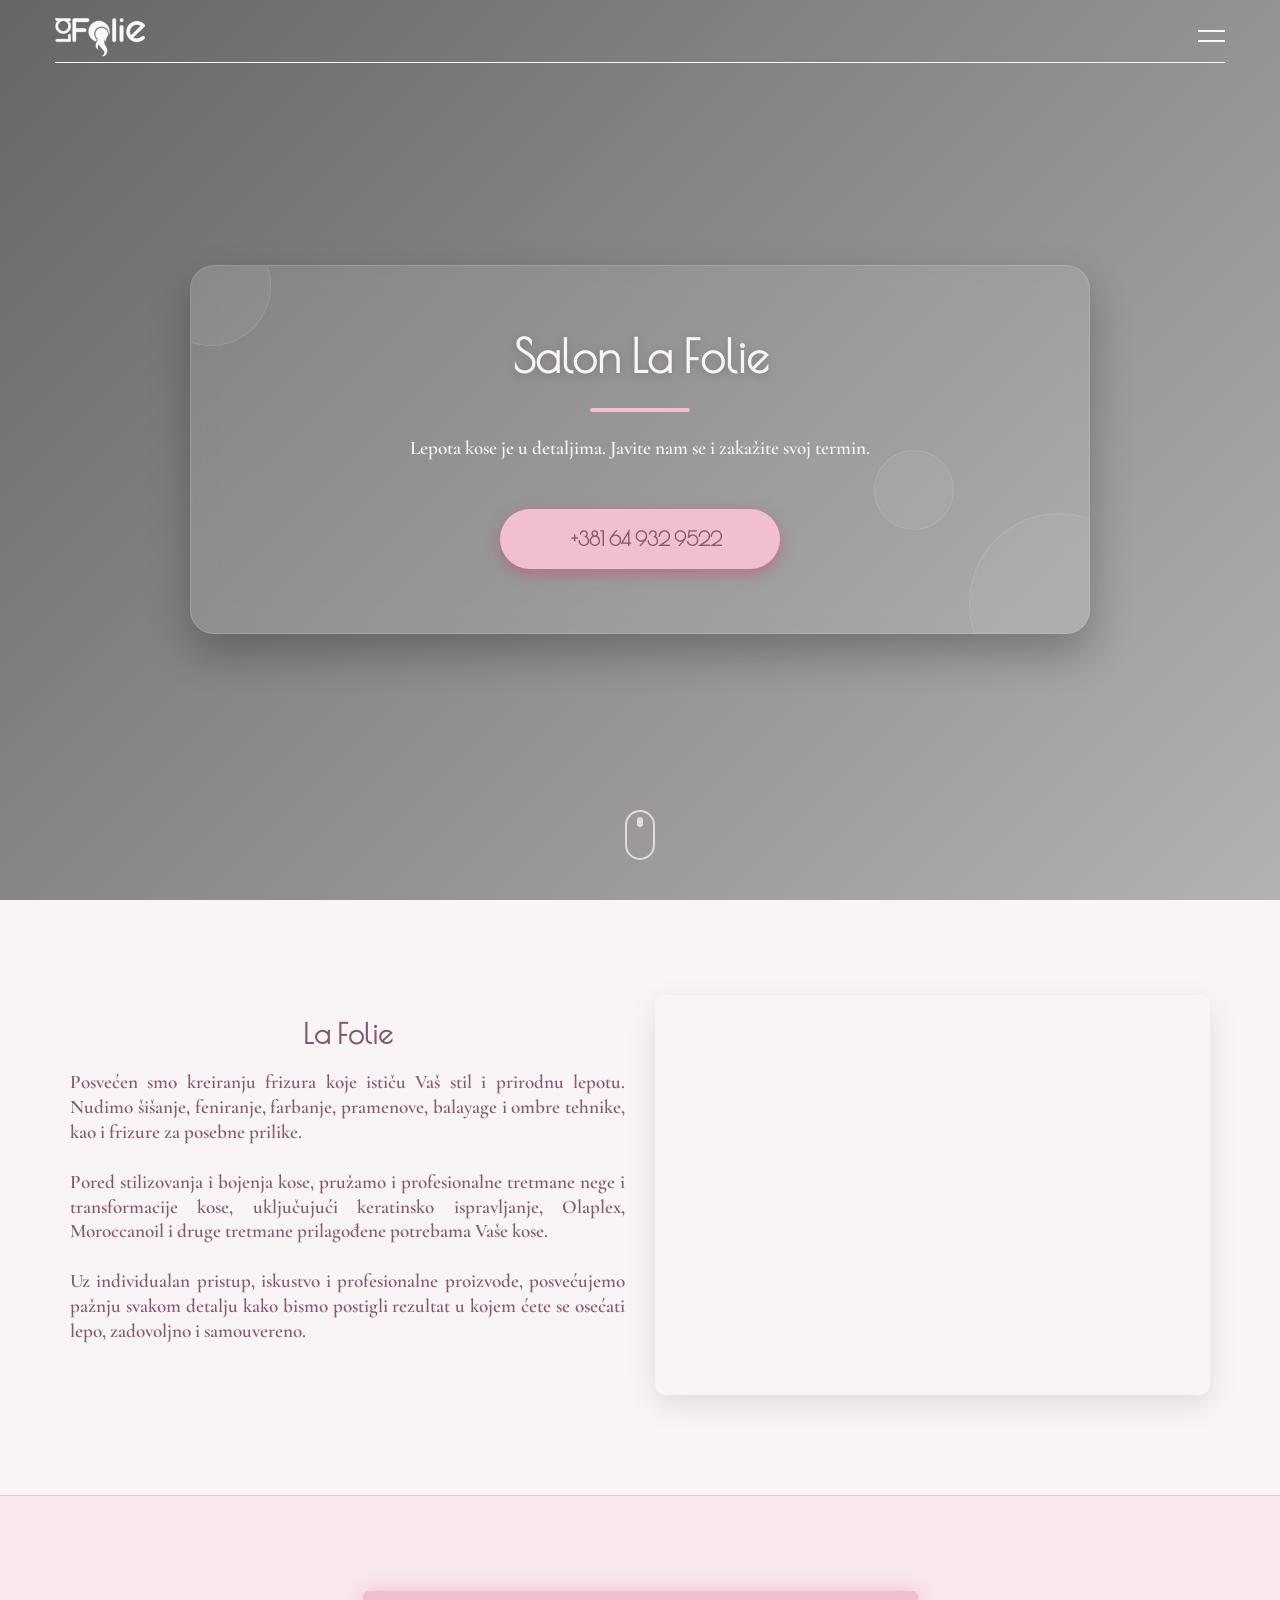
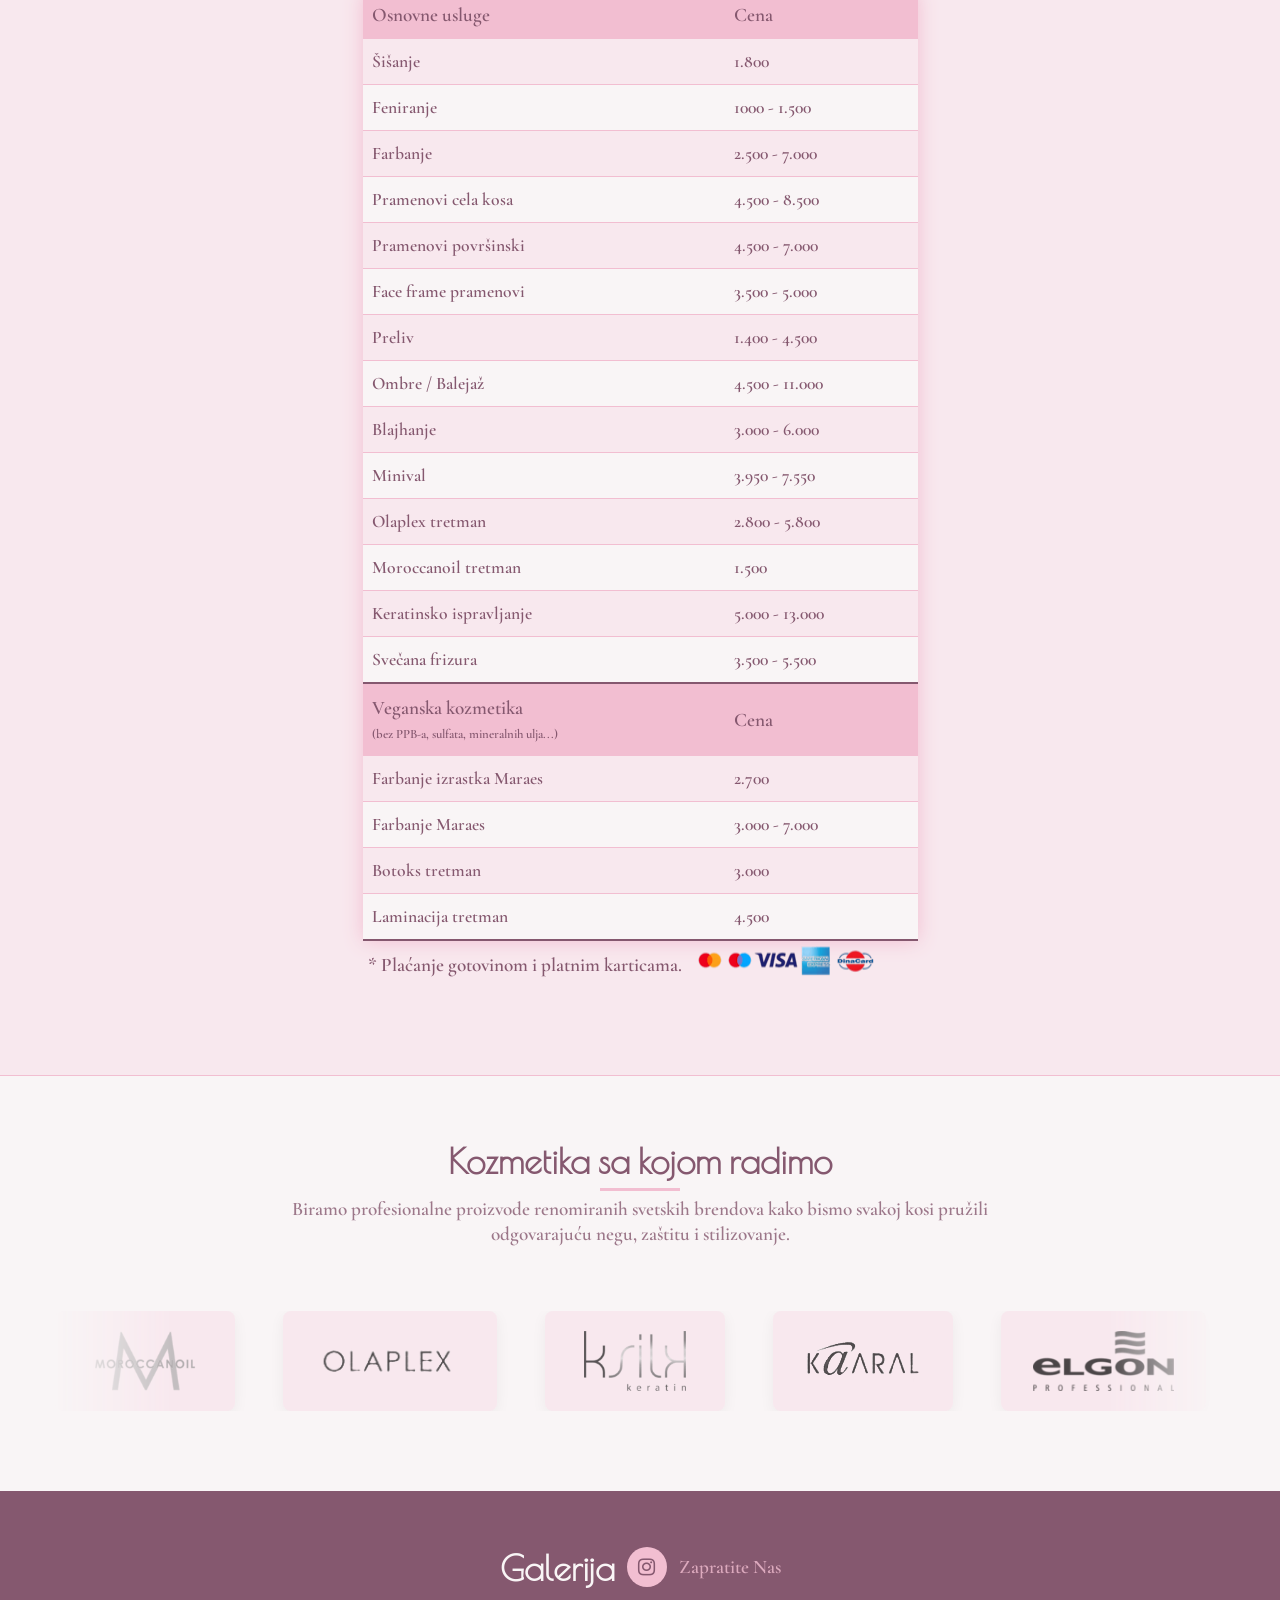
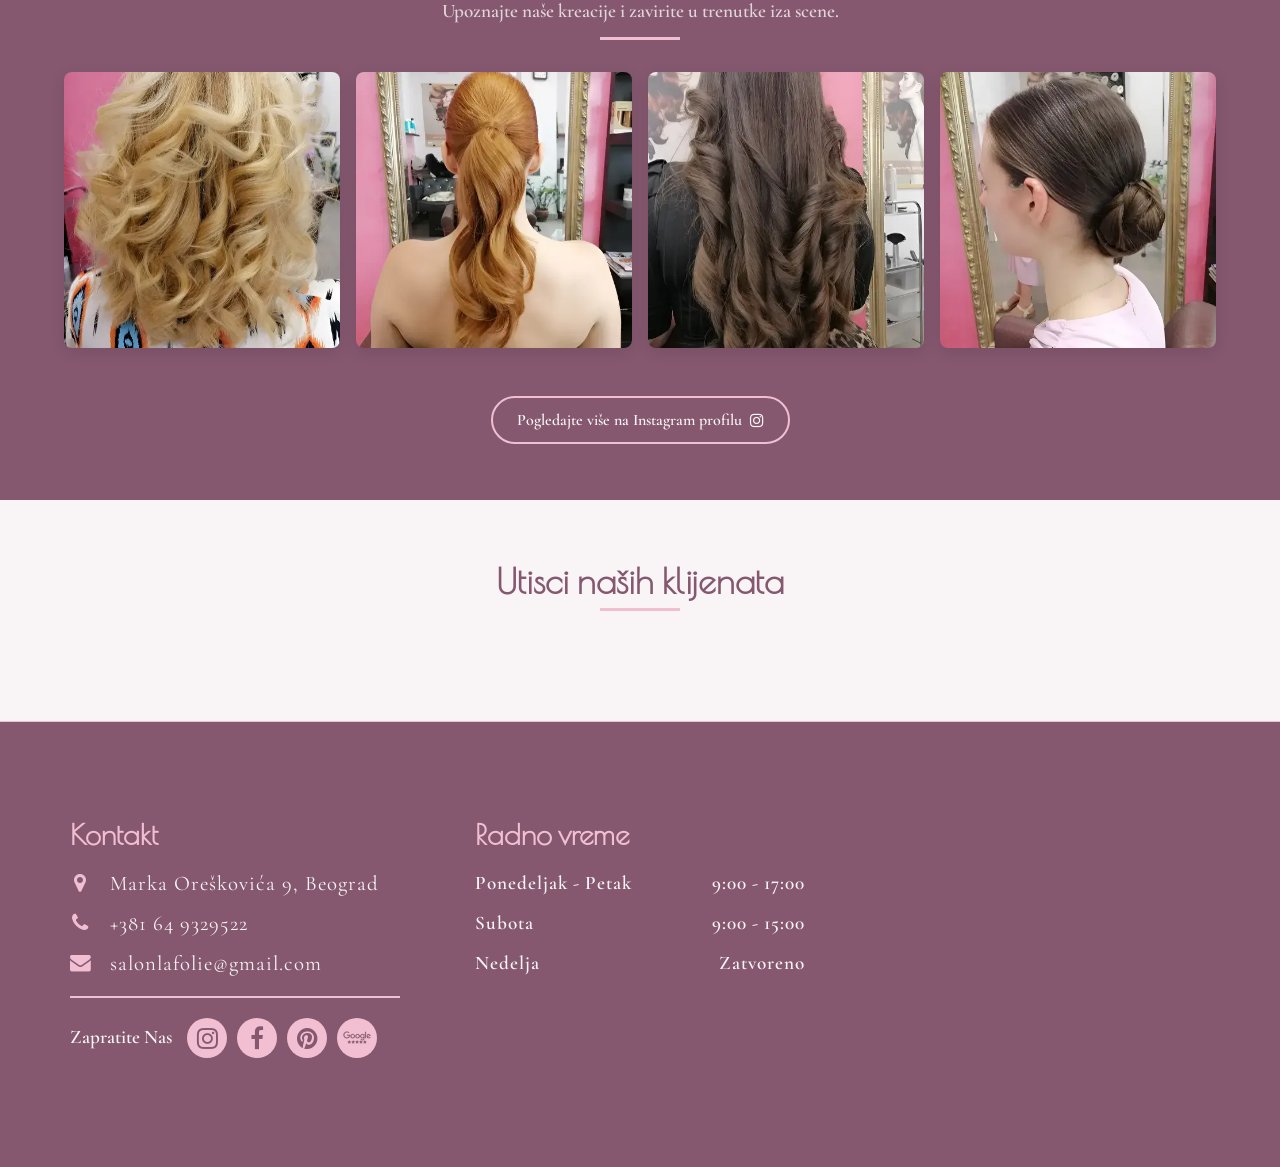
==== commit ae1bf2bd: "Update index.html" ====
--- a/index.html
+++ b/index.html
@@ -256,7 +256,7 @@
   <div class="container">
     <div class="brands-header">
       <h2 class="brands-title">Kozmetika sa kojom radimo</h2>
-      <p class="brands-subtitle">Saradnja sa vodećim svetskim brendovima za negu kose omogućava nam da Vam pružimo visoko kvalitetne usluge i izvanredne rezultate.</p>
+      <p class="brands-subtitle">Biramo profesionalne proizvode renomiranih svetskih brendova kako bismo svakoj kosi pružili odgovarajuću negu, zaštitu i stilizovanje.</p>
     </div>
     
     <div class="brands-scroller" data-animated="true" data-speed="medium" data-direction="right">
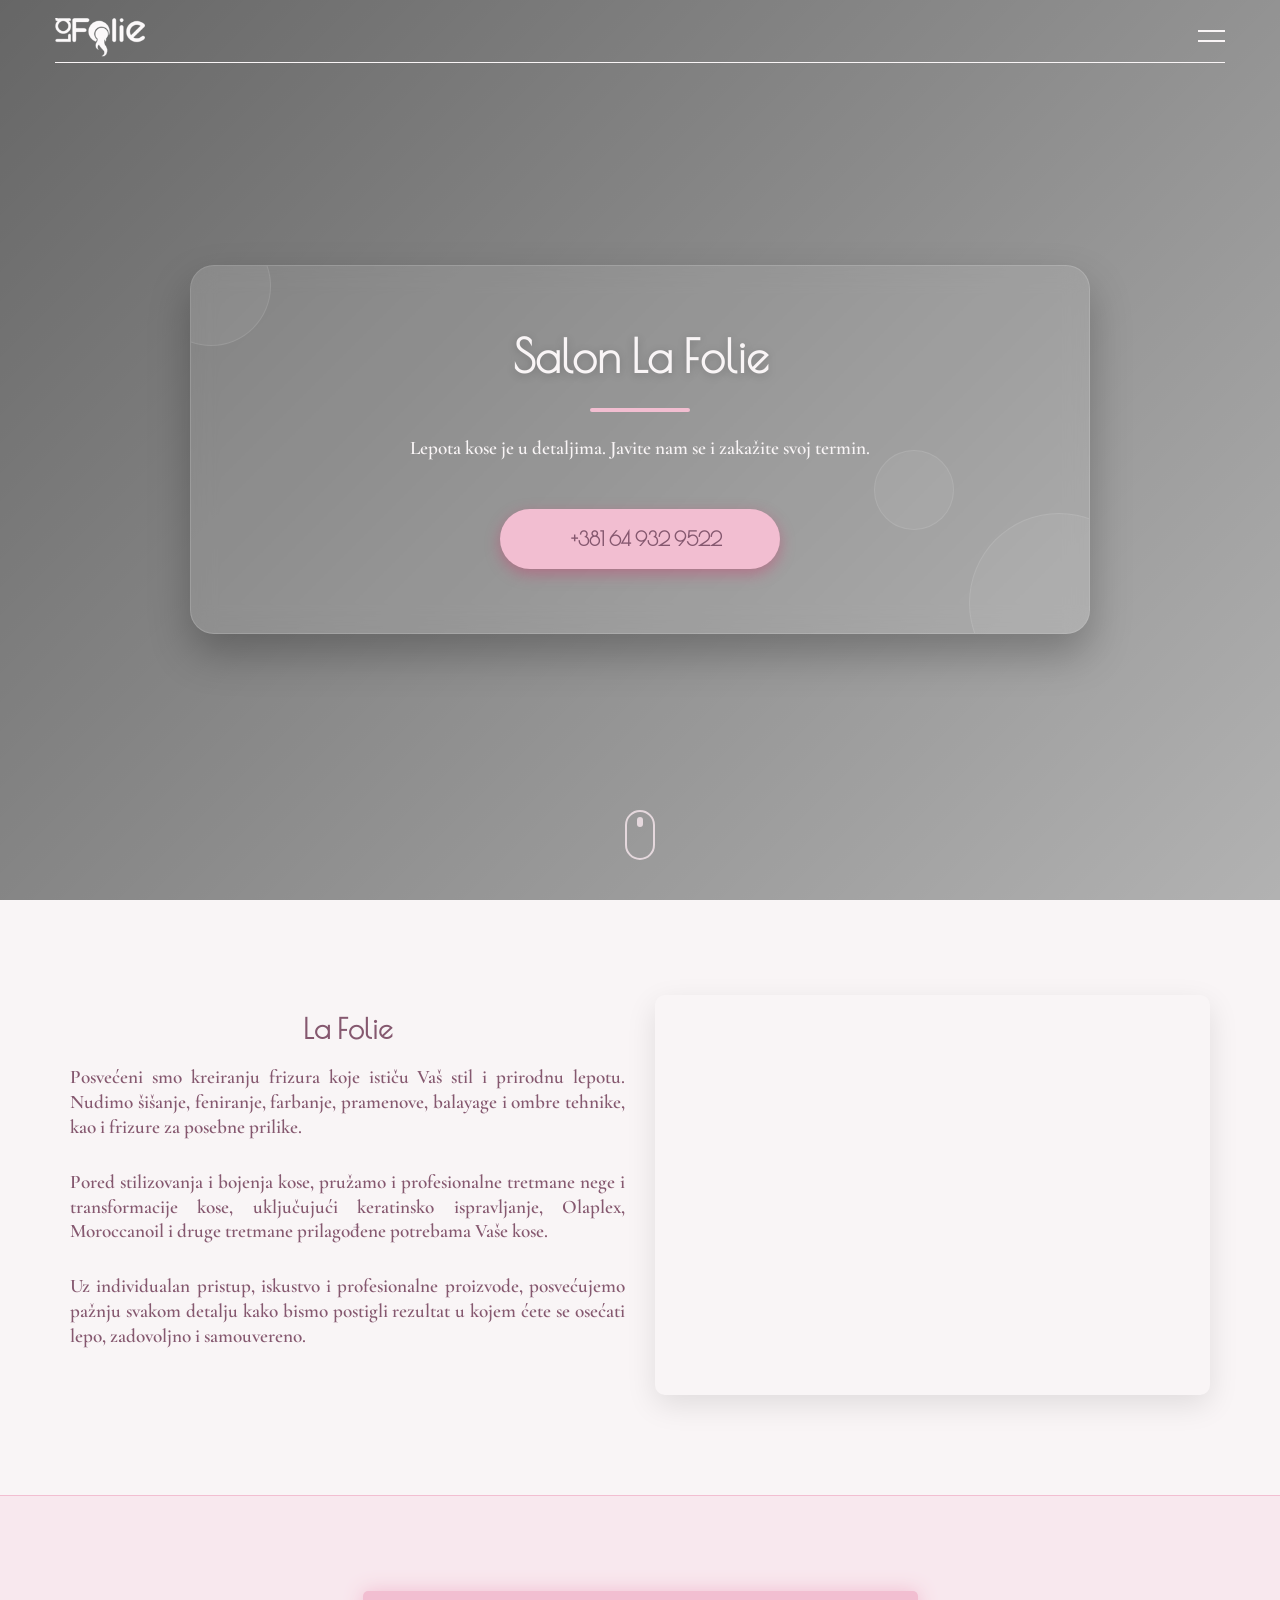
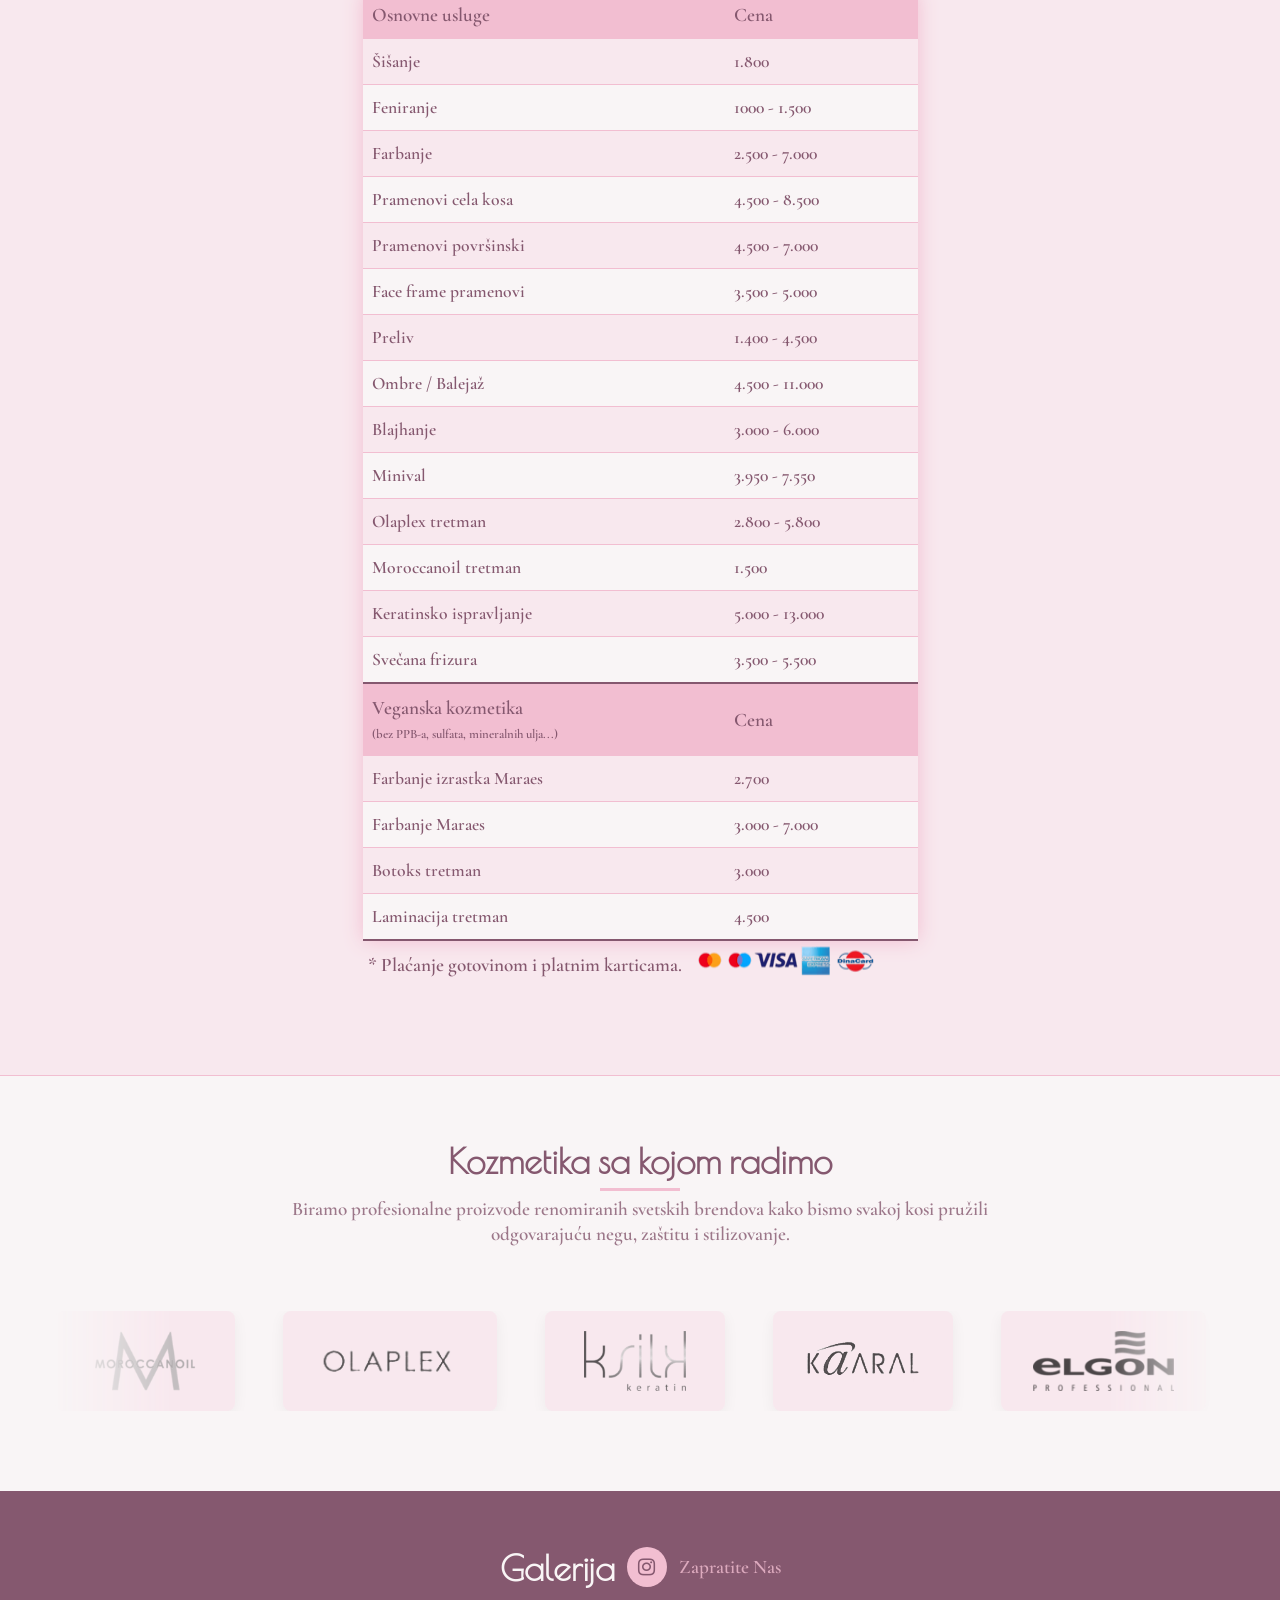
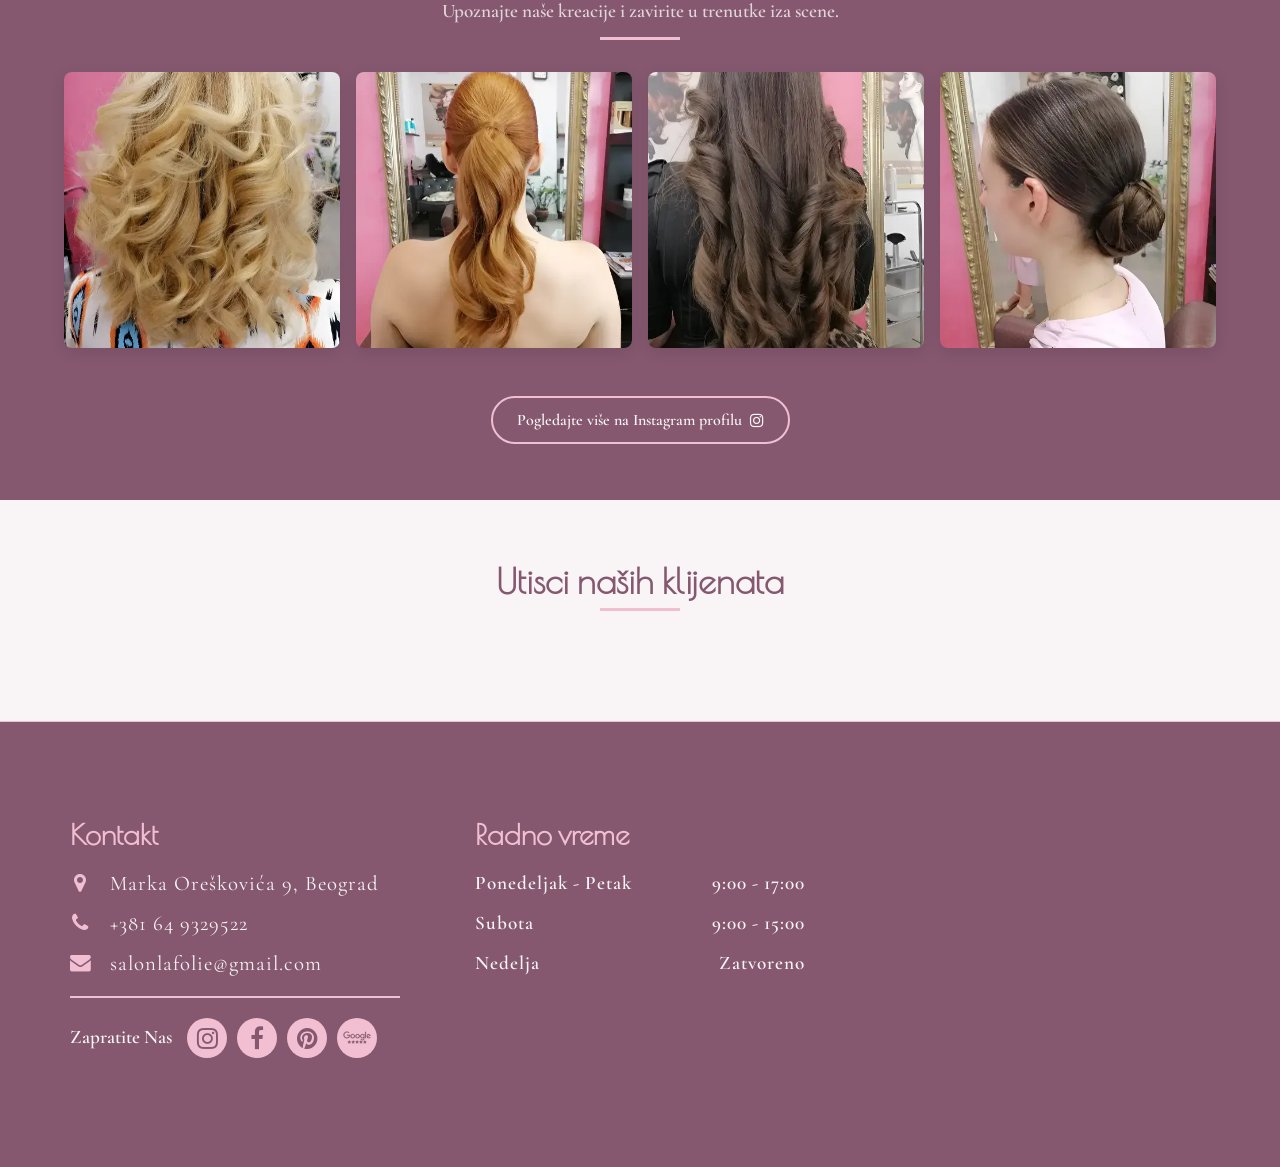
==== commit 37412942: "Update index.html" ====
--- a/index.html
+++ b/index.html
@@ -116,12 +116,23 @@
       <div class="content">
         <div class="text box">
           <h2>La Folie</h2>
-          <p>Posvećen smo kreiranju frizura koje ističu Vaš stil i prirodnu lepotu. 
-            Nudimo šišanje, feniranje, farbanje, pramenove, balayage i ombre tehnike, kao i frizure za posebne prilike.<br><br>
-            Pored stilizovanja i bojenja kose, pružamo i profesionalne tretmane nege i transformacije kose, 
-            uključujući keratinsko ispravljanje, Olaplex, Moroccanoil i druge tretmane prilagođene potrebama Vaše kose.<br><br>
-            Uz individualan pristup, iskustvo i profesionalne proizvode, 
-            posvećujemo pažnju svakom detalju kako bismo postigli rezultat u kojem ćete se osećati lepo, zadovoljno i samouvereno.</p>
+          <p>
+            Posvećeni smo kreiranju frizura koje ističu Vaš stil i prirodnu lepotu.
+            Nudimo šišanje, feniranje, farbanje, pramenove, balayage i ombre tehnike,
+            kao i frizure za posebne prilike.
+          </p>
+
+          <p>
+            Pored stilizovanja i bojenja kose, pružamo i profesionalne tretmane nege
+            i transformacije kose, uključujući keratinsko ispravljanje, Olaplex,
+            Moroccanoil i druge tretmane prilagođene potrebama Vaše kose.
+          </p>
+
+          <p>
+            Uz individualan pristup, iskustvo i profesionalne proizvode, posvećujemo
+            pažnju svakom detalju kako bismo postigli rezultat u kojem ćete se osećati
+            lepo, zadovoljno i samouvereno.
+          </p>
         </div>
     
         <div class="box">
--- a/style-v1.css
+++ b/style-v1.css
@@ -1080,6 +1080,11 @@
   }
 }
 
+@media (max-width: 600px) {
+  .services .content .text p {
+    text-algin: left;
+  }
+}
 .services .content {
   margin-bottom: 5px;
 }
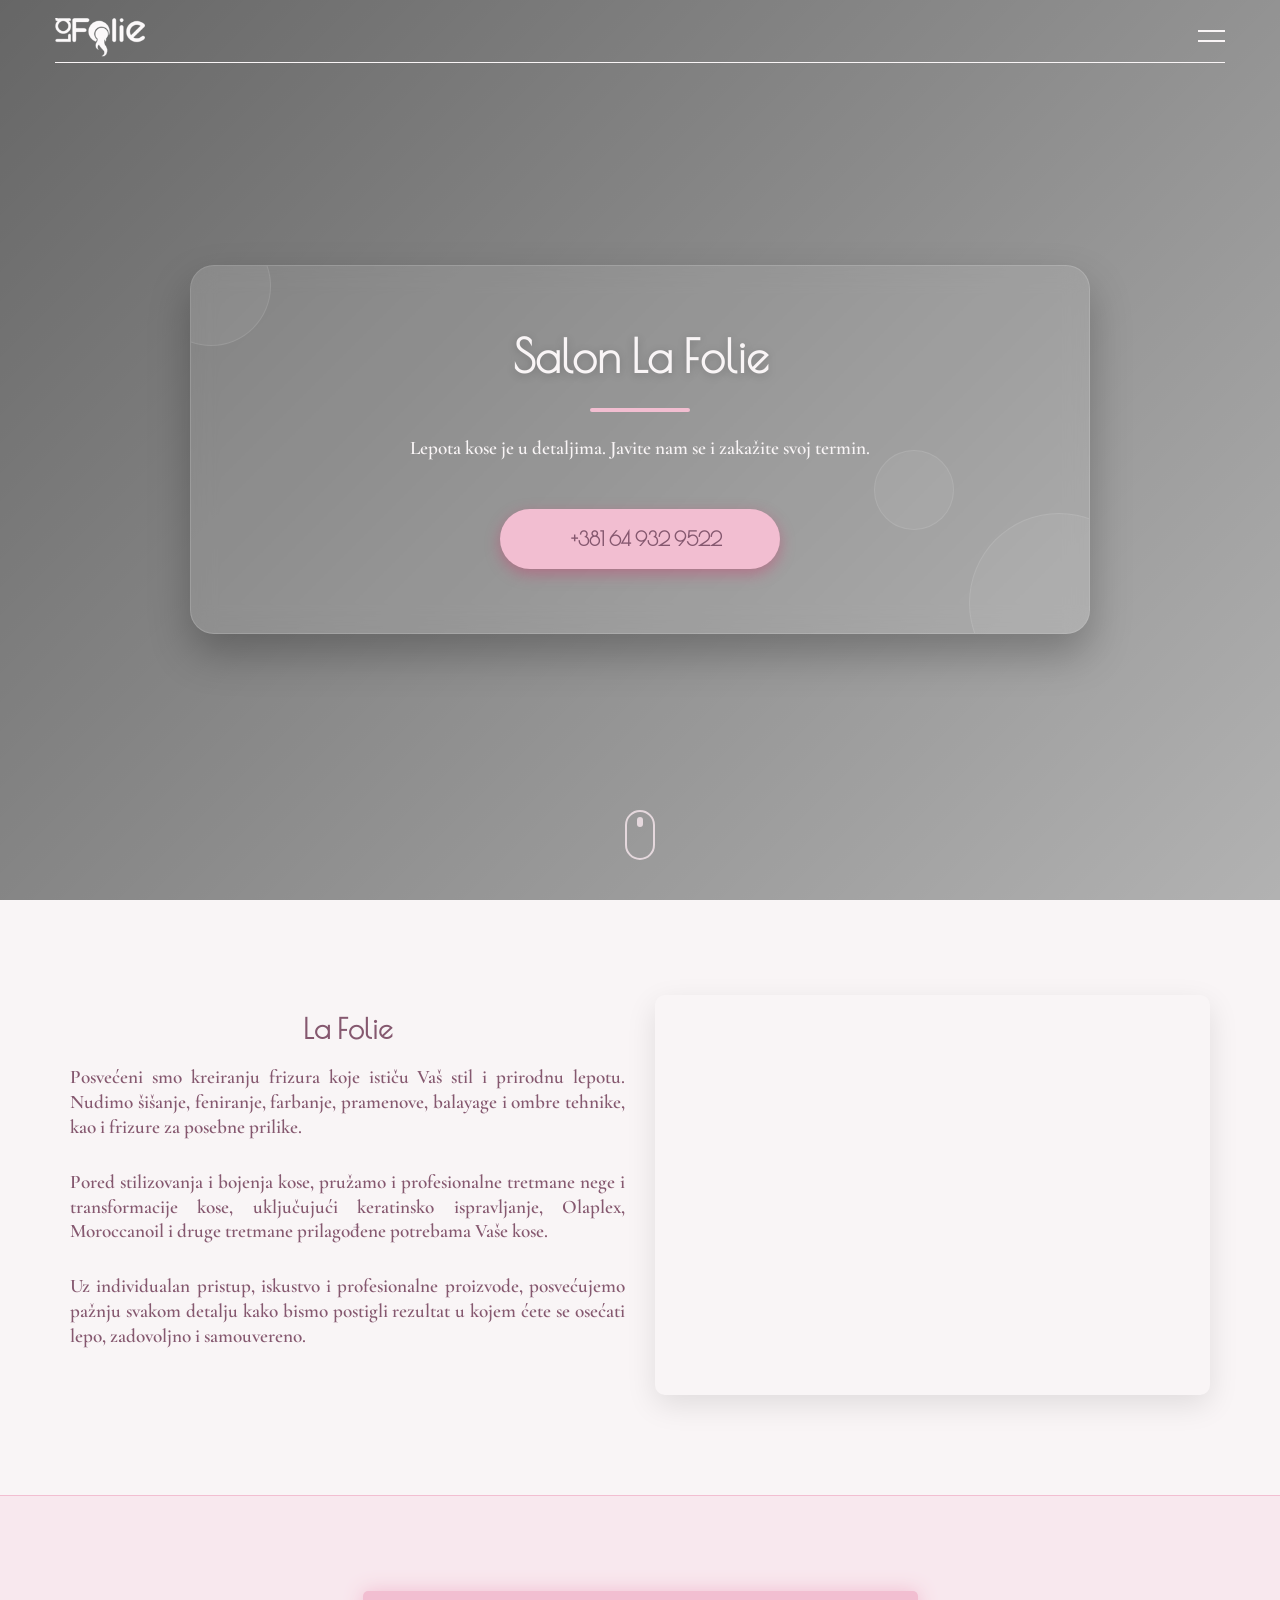
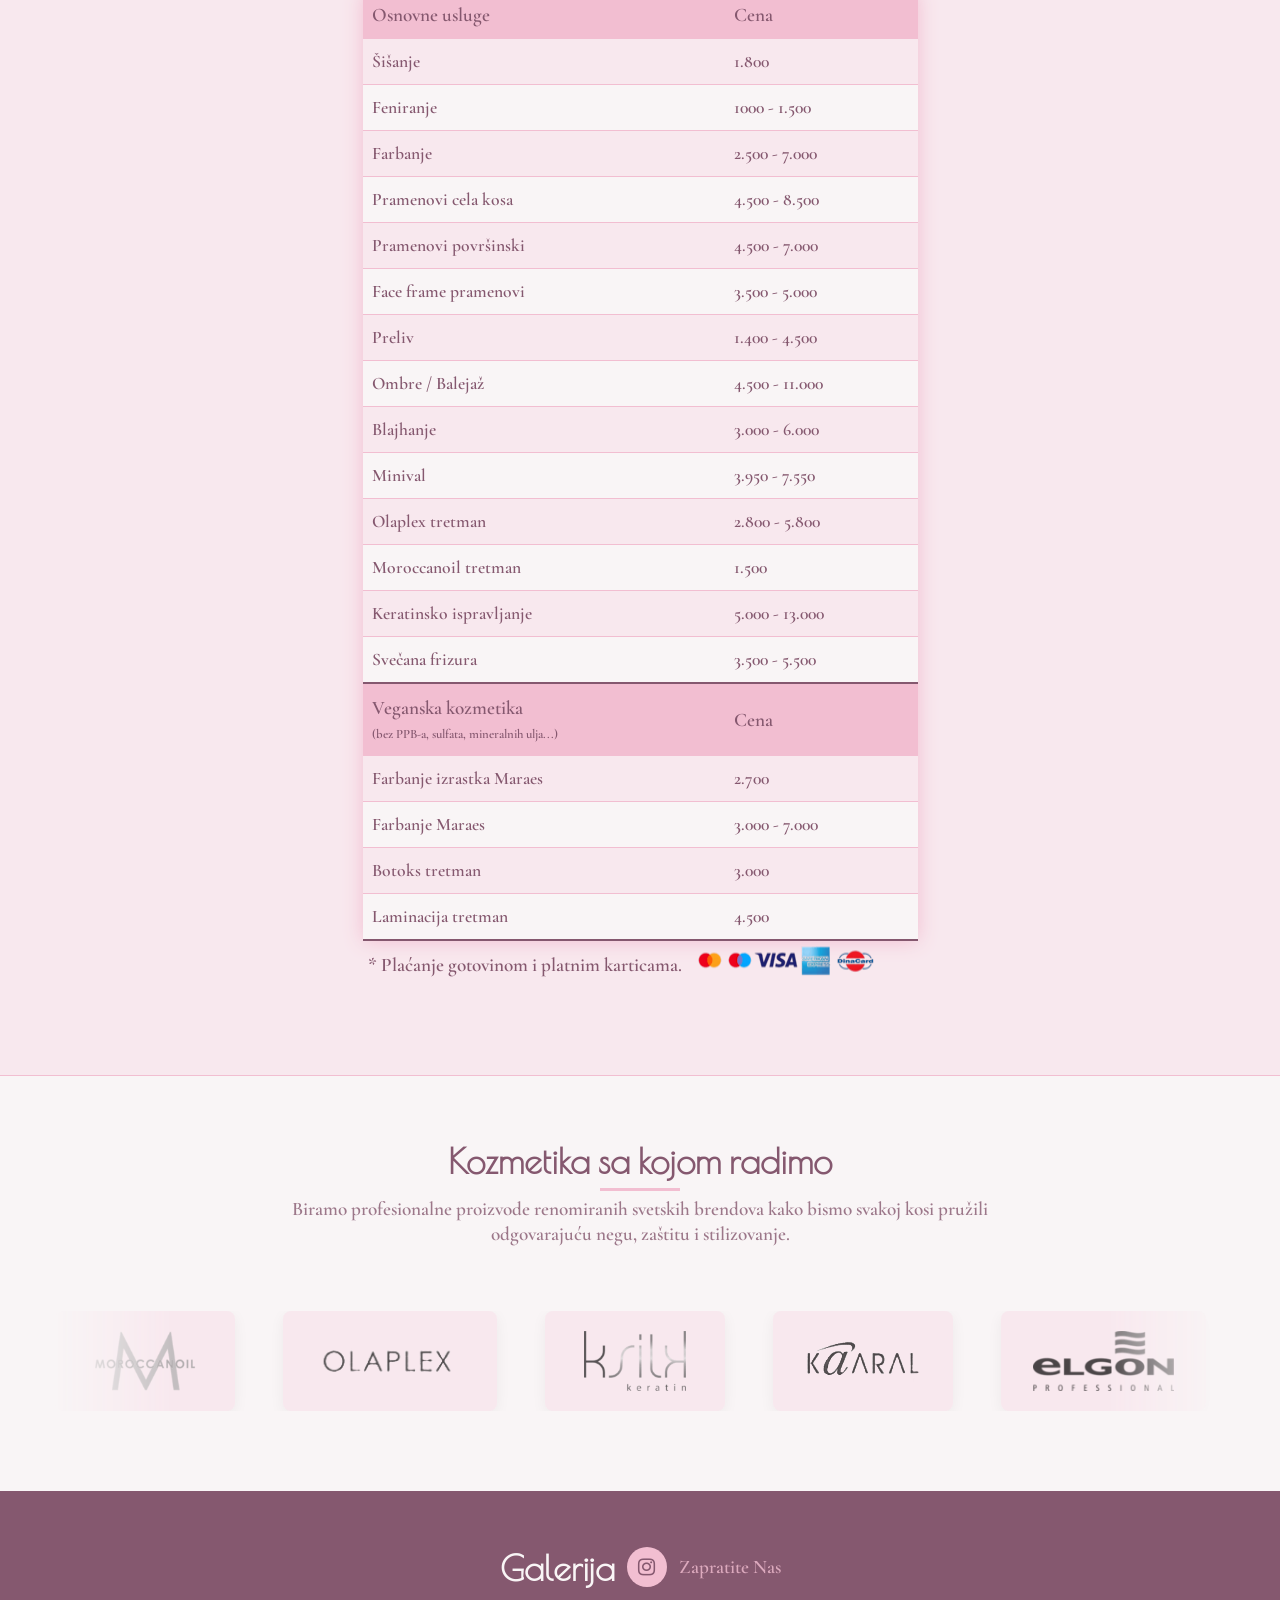
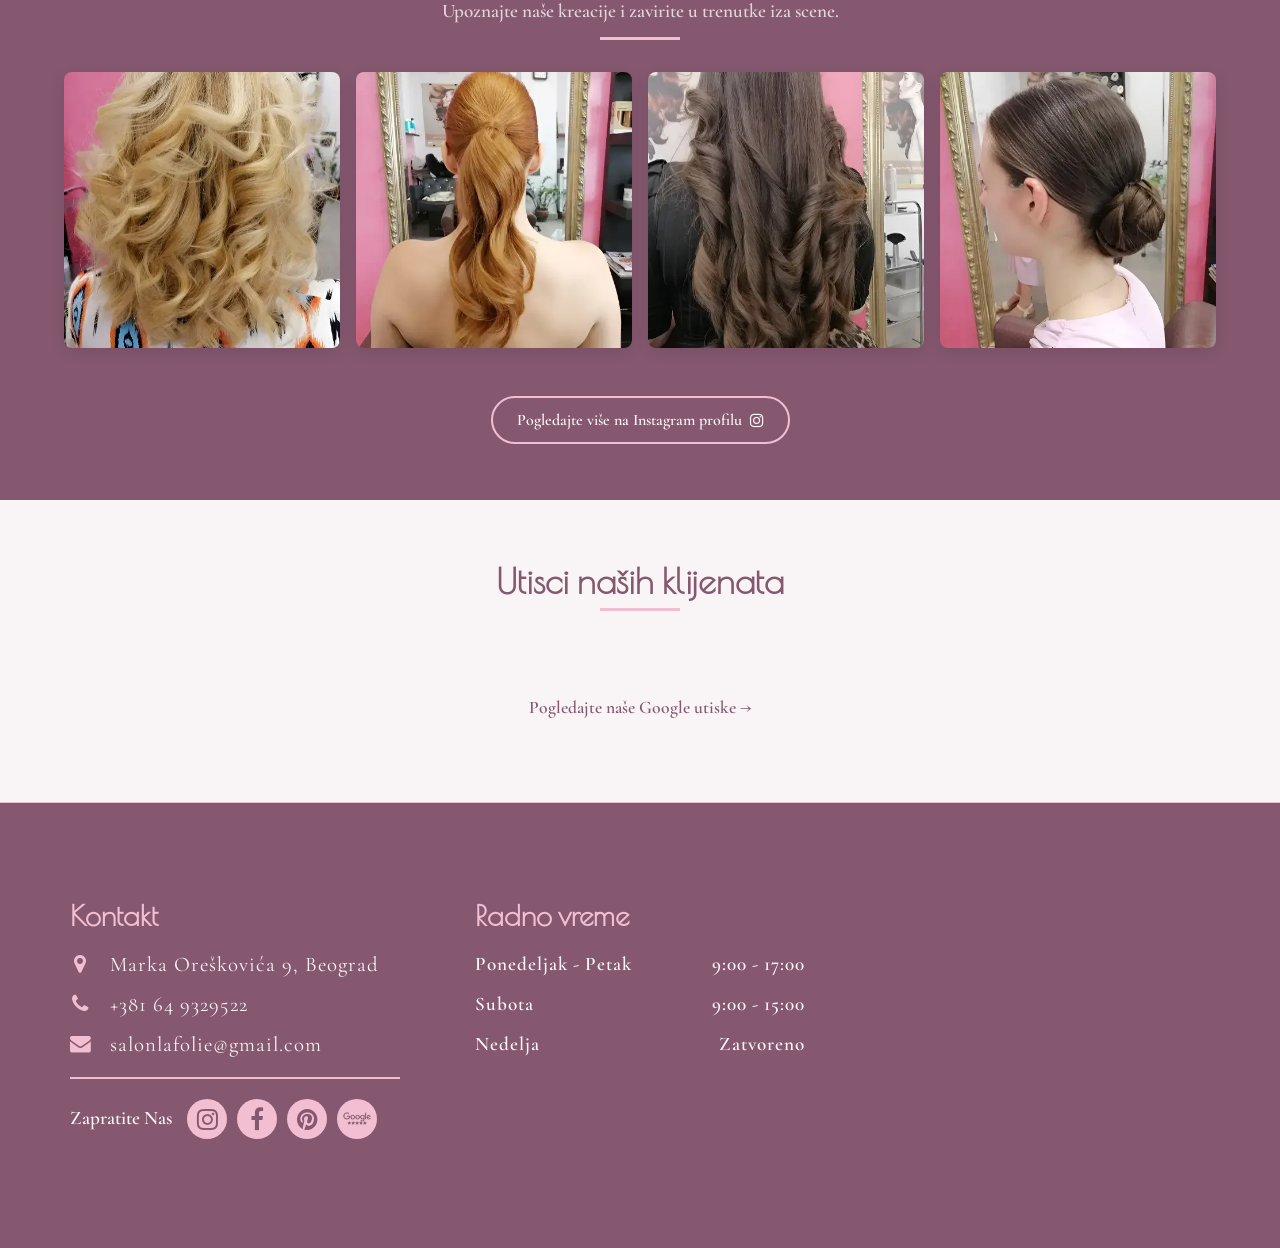
==== commit 307f755a: "Update index.html" ====
--- a/index.html
+++ b/index.html
@@ -384,10 +384,15 @@
 <section class="review" id="reviews">
   <div class="container">
     <h2 class="review-title">Utisci naših klijenata</h2>
-
+    <!-- <p class="review-subtitle">Pogledajte naše utiske na Google-u →</p> -->
     <div class="review-slider">
       <!-- Recenzije će se ovde automatski ubacivati jQuery-em -->
     </div>
+  </div>
+  <div class="gallery-footer">
+    <a href="https://www.google.com/maps/place/Salon+La+Folie/@44.802022,20.486299,15z/data=!4m8!3m7!1s0x475a7a9cc8924e3d:0x73ac1f335ff06cf0!8m2!3d44.802022!4d20.4862991!9m1!1b1!16s%2Fg%2F11_qgprpg?hl=en&entry=ttu&g_ep=EgoyMDI1MDYyMy4yIKXMDSoASAFQAw%3D%3D" target="_blank" rel="noopener noreferrer" class="google-cta">
+      Pogledajte naše Google utiske →</i>
+    </a>
   </div>
 </section>
 <!--    end review-->
--- a/style-v1.css
+++ b/style-v1.css
@@ -1499,6 +1499,48 @@
   font-weight: 600;
 }
 
+.google-cta {
+  display: inline-flex;
+  align-items: center;
+  gap: 0.5rem;
+  color: var(--cosmic);
+  text-decoration: none;
+  font-size: 1.1rem;
+  font-weight: 600;
+  padding: 0.75rem 1.5rem 0;
+}
+
+/* Animation for mobile slider indication */
+@keyframes pulse {
+  0% { transform: scale(1); }
+  50% { transform: scale(1.05); }
+  100% { transform: scale(1); }
+}
+
+.review:after {
+  content: '← pregledaj →';
+  display: none;
+  color: var(--cosmic);
+  text-align: center;
+  width: 100%;
+  padding-top: 0.5rem;
+  font-size: 0.8rem;
+  animation: pulse 2s infinite;
+}
+
+@media (max-width: 768px) {
+  .review:after {
+    display: block;
+  }
+}
+
+@media (max-width: 480px) {
+  .google-cta {
+    padding: 0.6rem 1.2rem;
+    font-size: 0.9rem;
+  }
+}
+
 /* contact section */
 
 .contact {
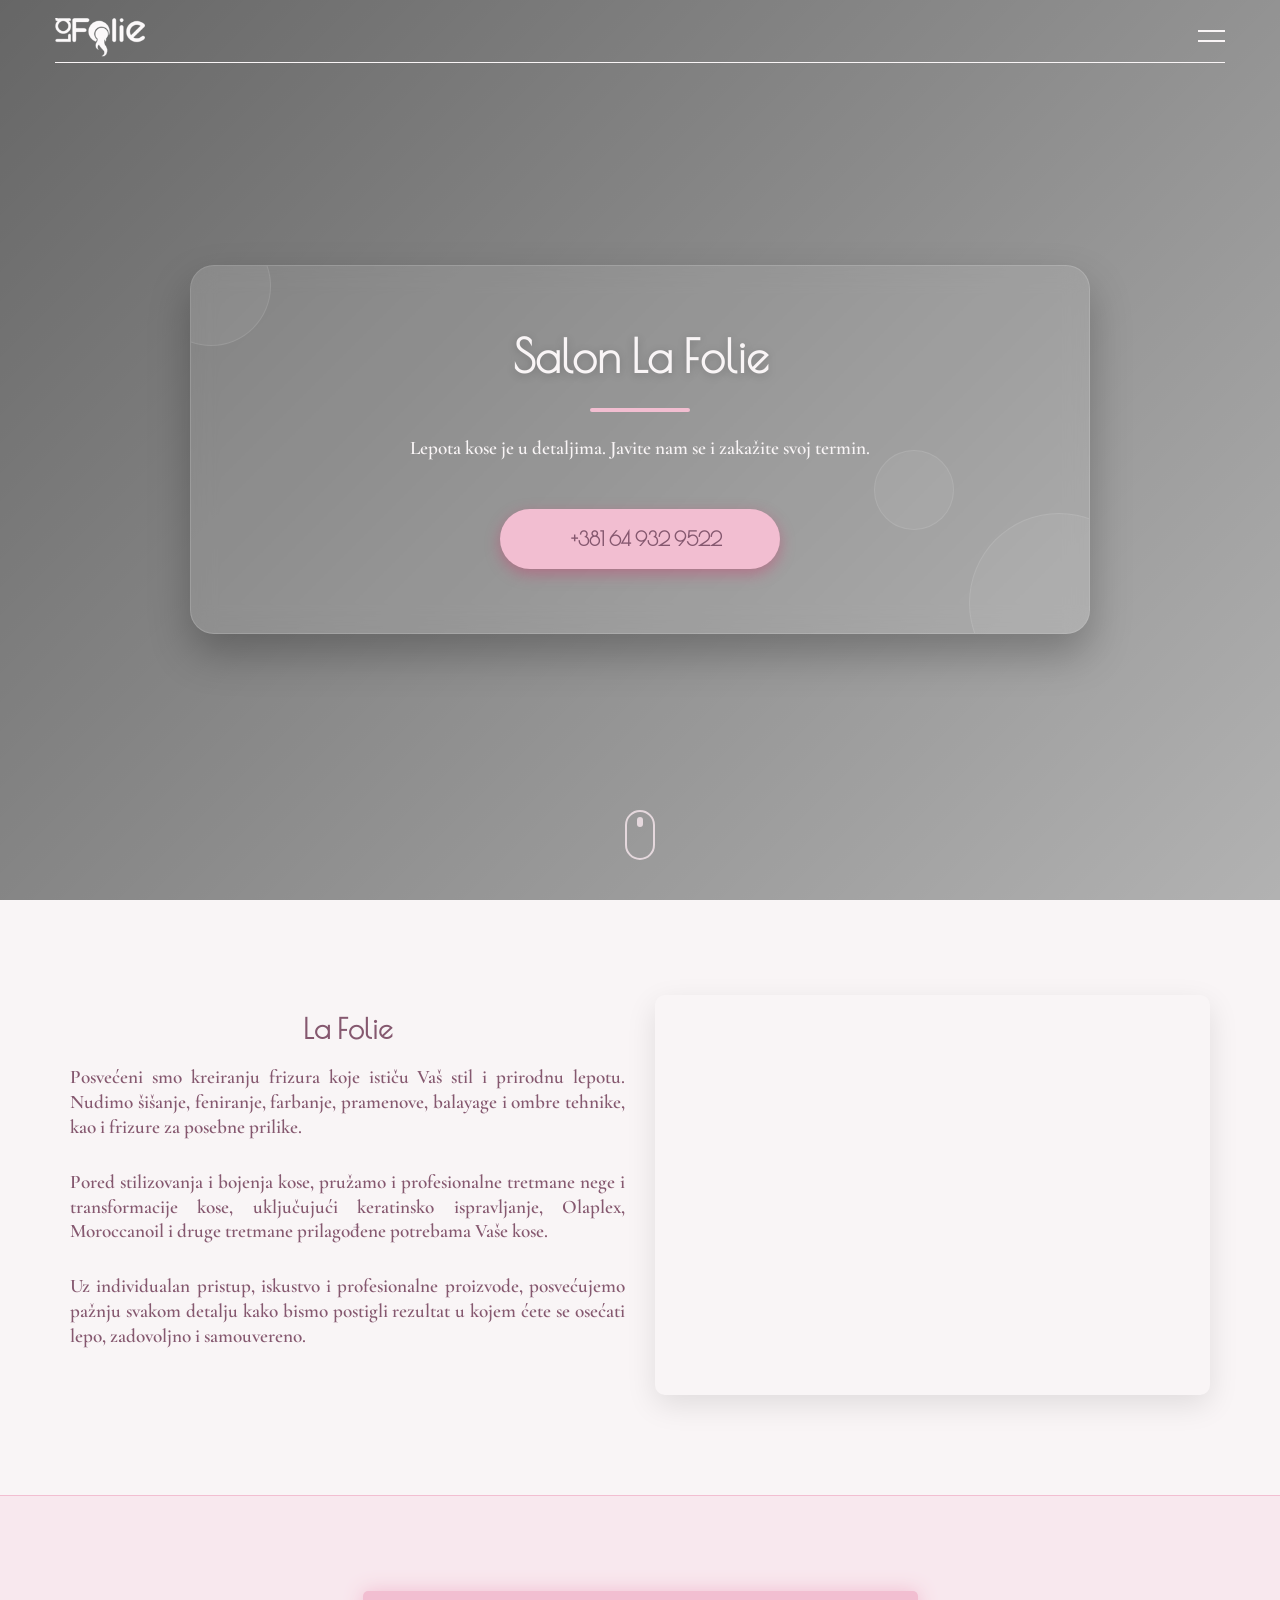
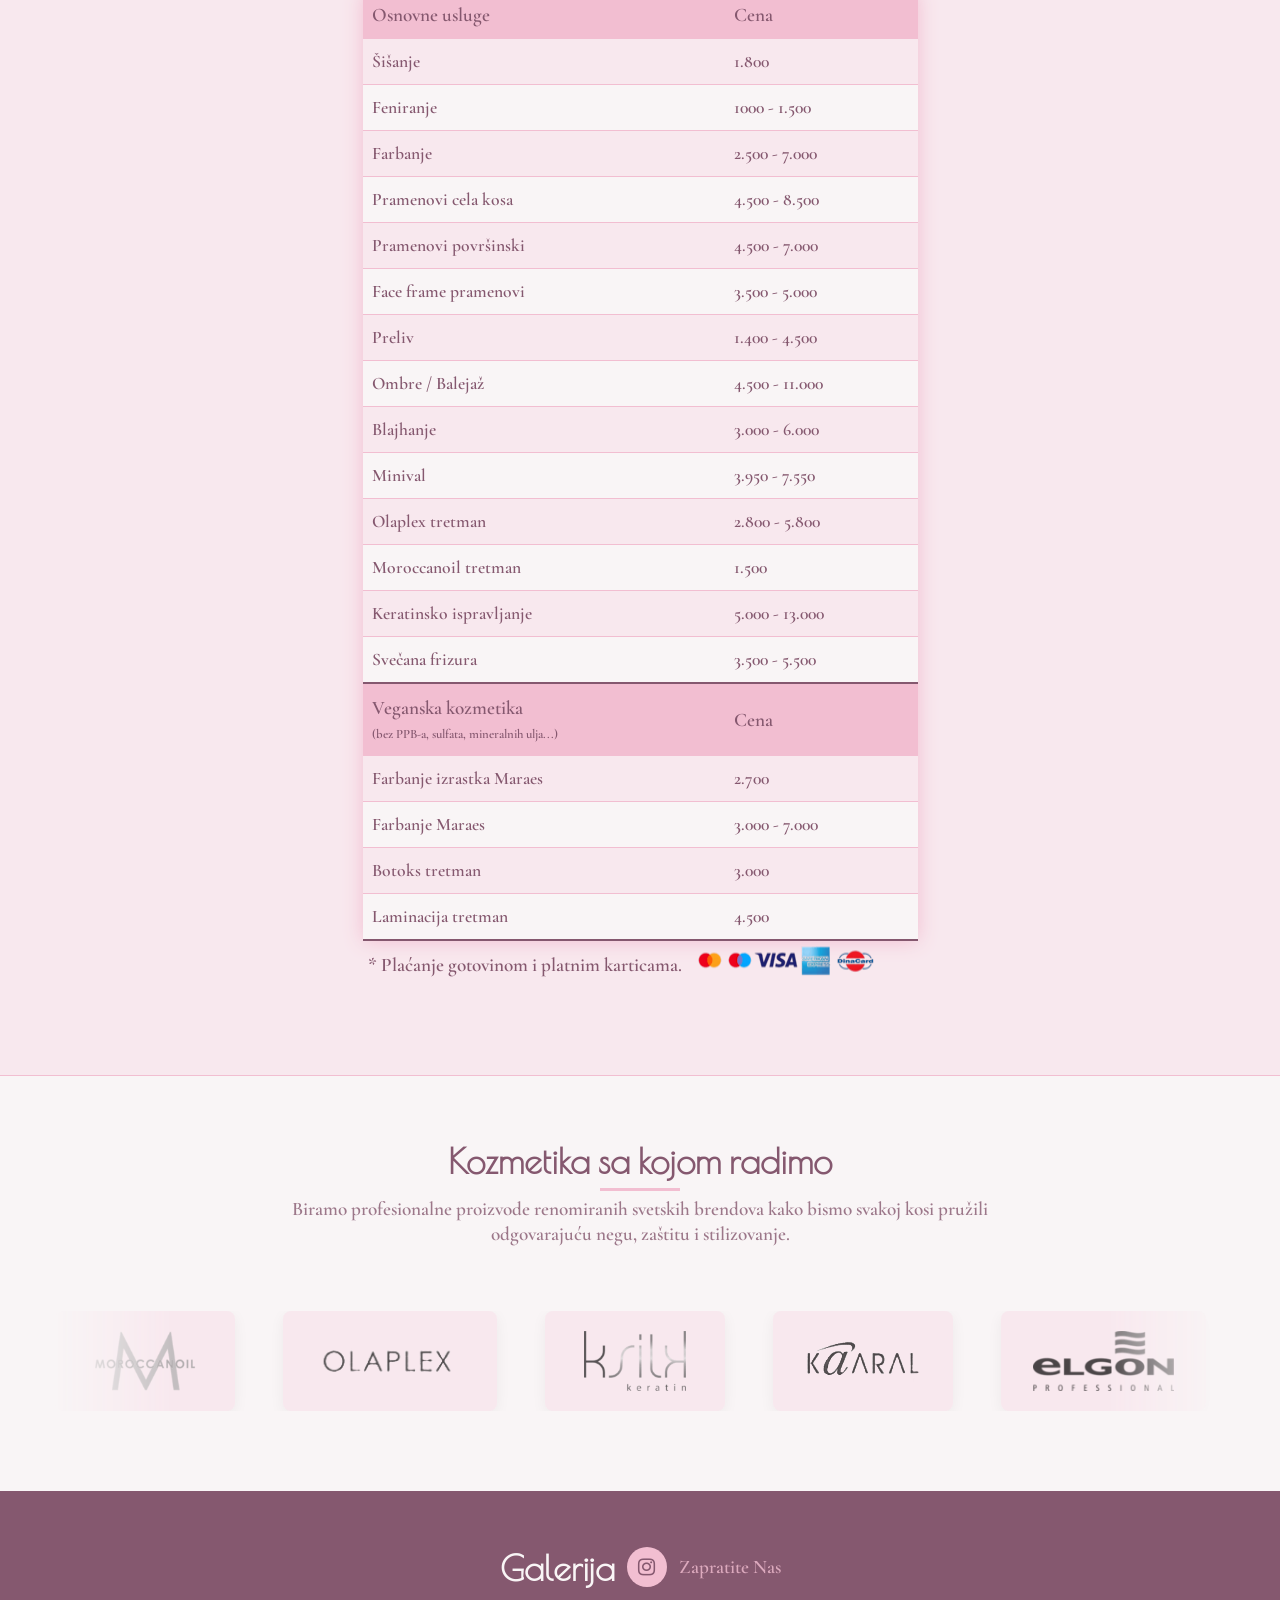
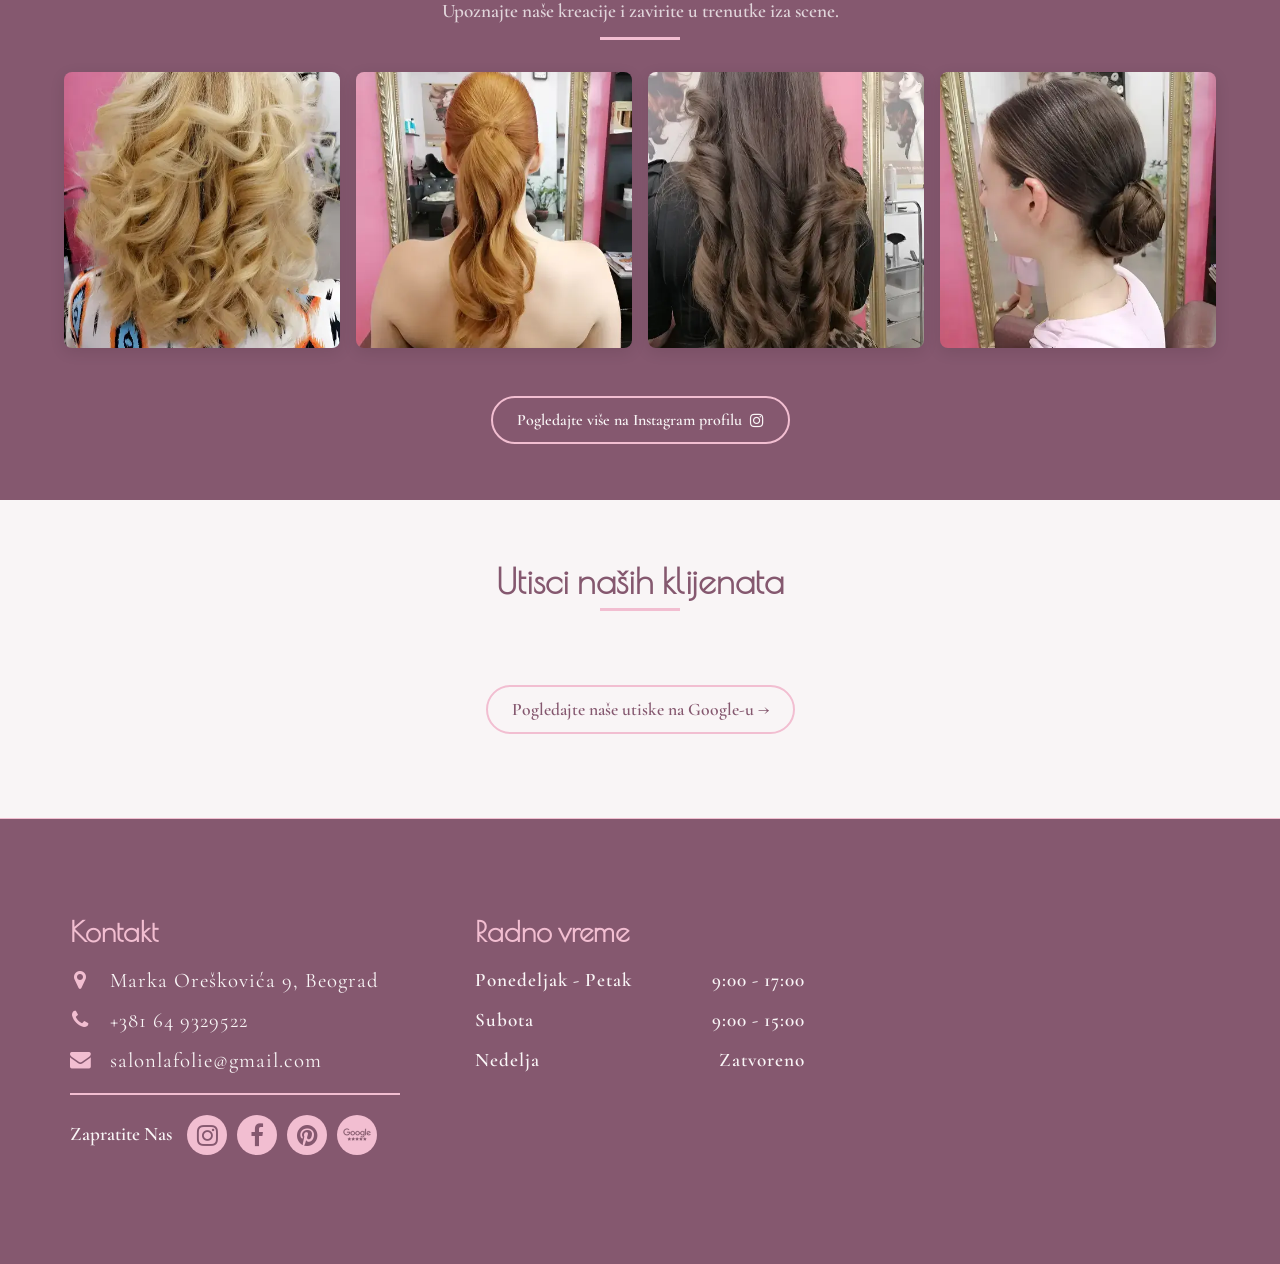
==== commit e8e2a731: "Update index.html" ====
--- a/index.html
+++ b/index.html
@@ -391,7 +391,7 @@
   </div>
   <div class="gallery-footer">
     <a href="https://www.google.com/maps/place/Salon+La+Folie/@44.802022,20.486299,15z/data=!4m8!3m7!1s0x475a7a9cc8924e3d:0x73ac1f335ff06cf0!8m2!3d44.802022!4d20.4862991!9m1!1b1!16s%2Fg%2F11_qgprpg?hl=en&entry=ttu&g_ep=EgoyMDI1MDYyMy4yIKXMDSoASAFQAw%3D%3D" target="_blank" rel="noopener noreferrer" class="google-cta">
-      Pogledajte naše Google utiske →</i>
+      Pogledajte naše utiske na Google-u →</i>
     </a>
   </div>
 </section>
--- a/style-v1.css
+++ b/style-v1.css
@@ -1507,7 +1507,9 @@
   text-decoration: none;
   font-size: 1.1rem;
   font-weight: 600;
-  padding: 0.75rem 1.5rem 0;
+  padding: 0.75rem 1.5rem;
+  border: 2px solid var(--chantilly); 
+  border-radius: 50px;
 }
 
 /* Animation for mobile slider indication */
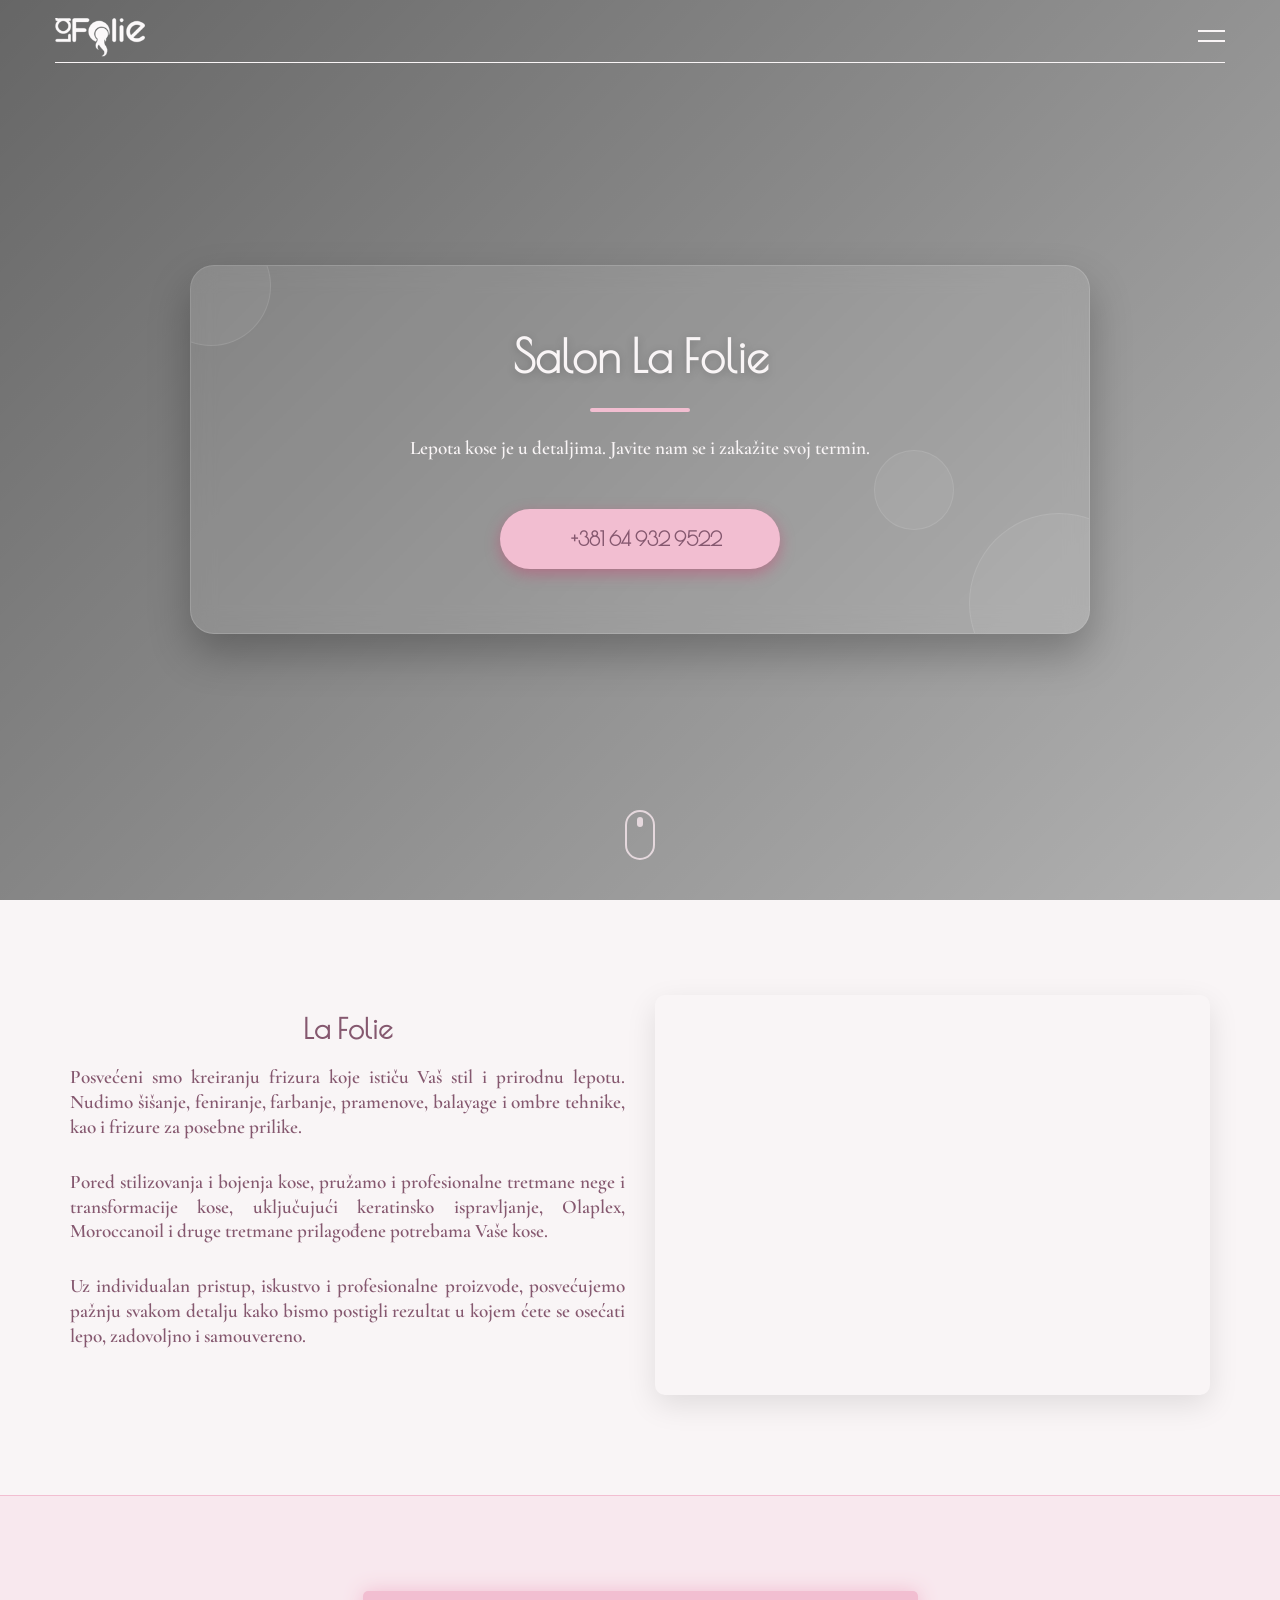
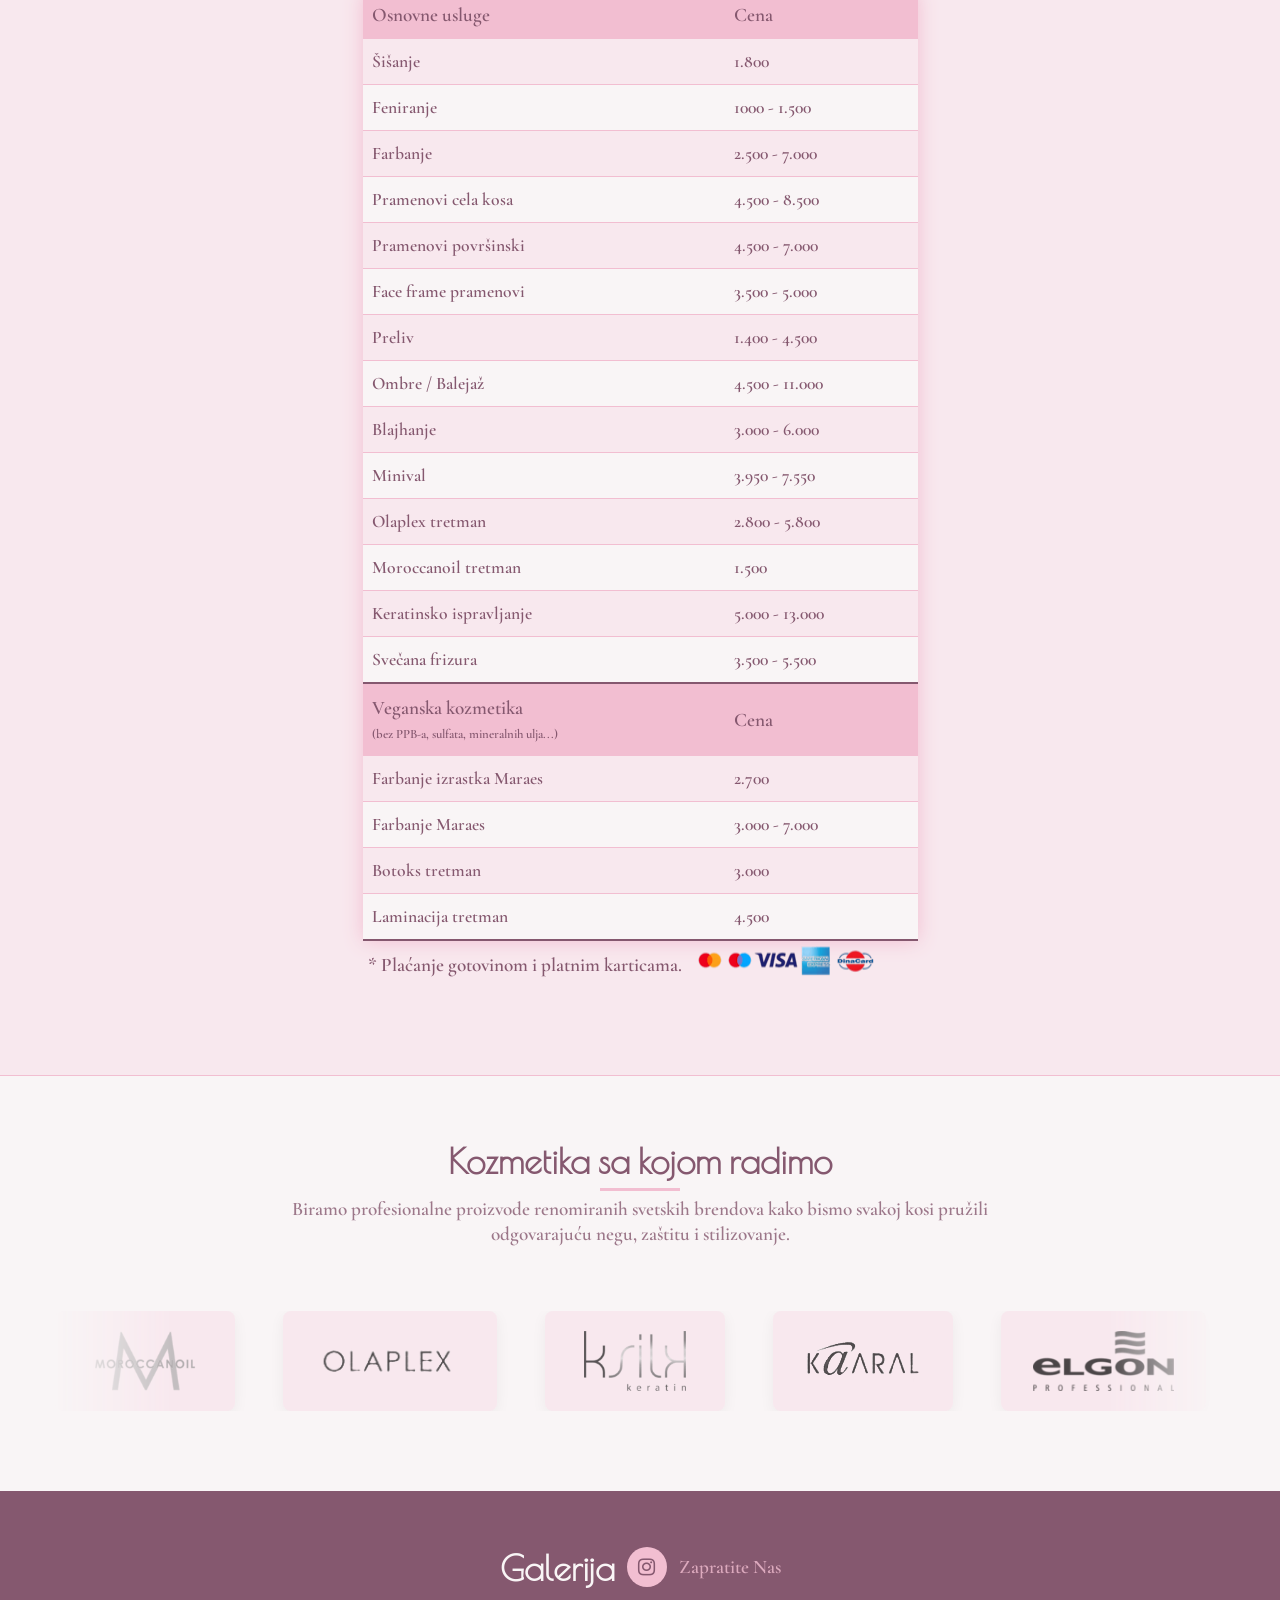
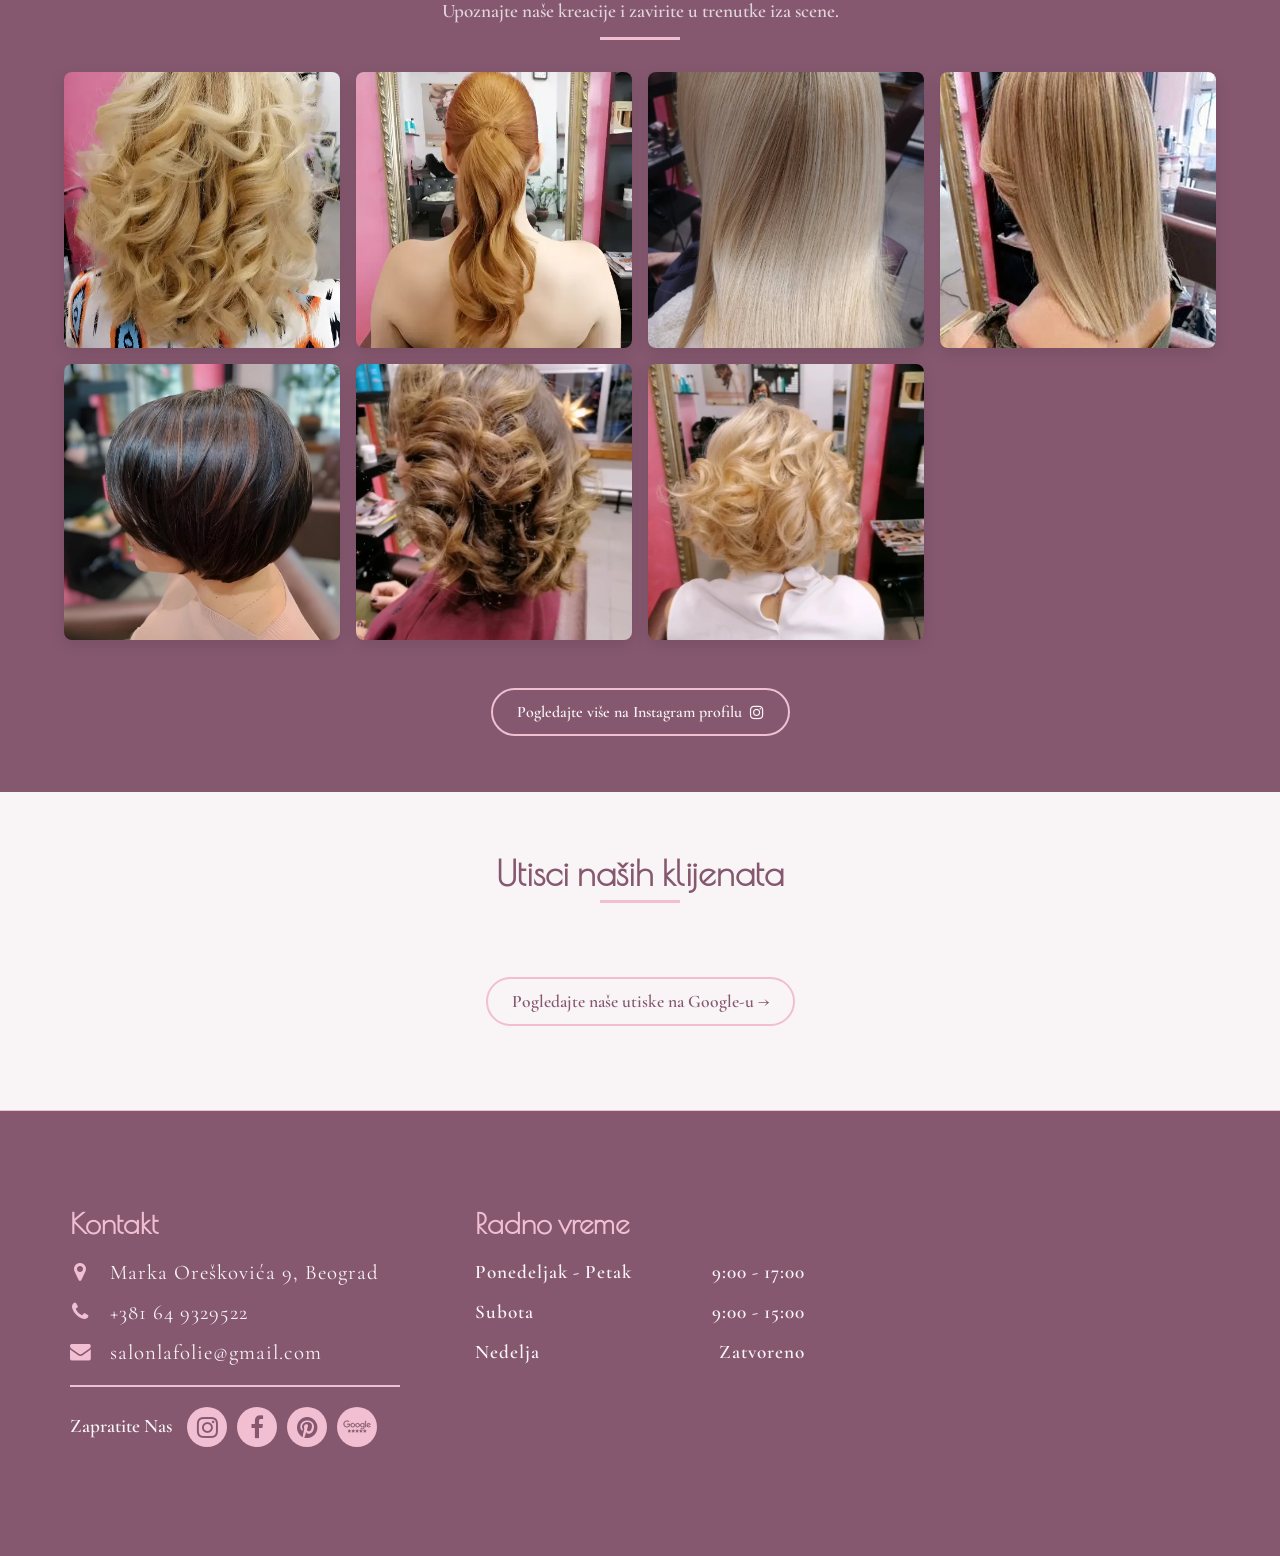
==== commit 5e032d6e: "Update index.html" ====
--- a/index.html
+++ b/index.html
@@ -365,10 +365,19 @@
       <img src="/image/G2.webp" alt="Salon service example 2" loading="lazy" class="gallery-image">
     </div>
     <div class="gallery-item">
-      <img src="/image/G3.webp" alt="Salon service example 3" loading="lazy" class="gallery-image">
-    </div>
-    <div class="gallery-item">
-      <img src="/image/G4.webp" alt="Salon service example 4" loading="lazy" class="gallery-image">
+      <img src="/image/G7.webp" alt="Salon service example 3" loading="lazy" class="gallery-image">
+    </div>
+    <div class="gallery-item">
+      <img src="/image/G8.webp" alt="Salon service example 4" loading="lazy" class="gallery-image">
+    </div>
+    <div class="gallery-item">
+      <img src="/image/G9.webp" alt="Salon service example 4" loading="lazy" class="gallery-image">
+    </div>
+    <div class="gallery-item">
+      <img src="/image/G11.webp" alt="Salon service example 4" loading="lazy" class="gallery-image">
+    </div>
+    <div class="gallery-item">
+      <img src="/image/G12.webp" alt="Salon service example 4" loading="lazy" class="gallery-image">
     </div>
   </div>
   
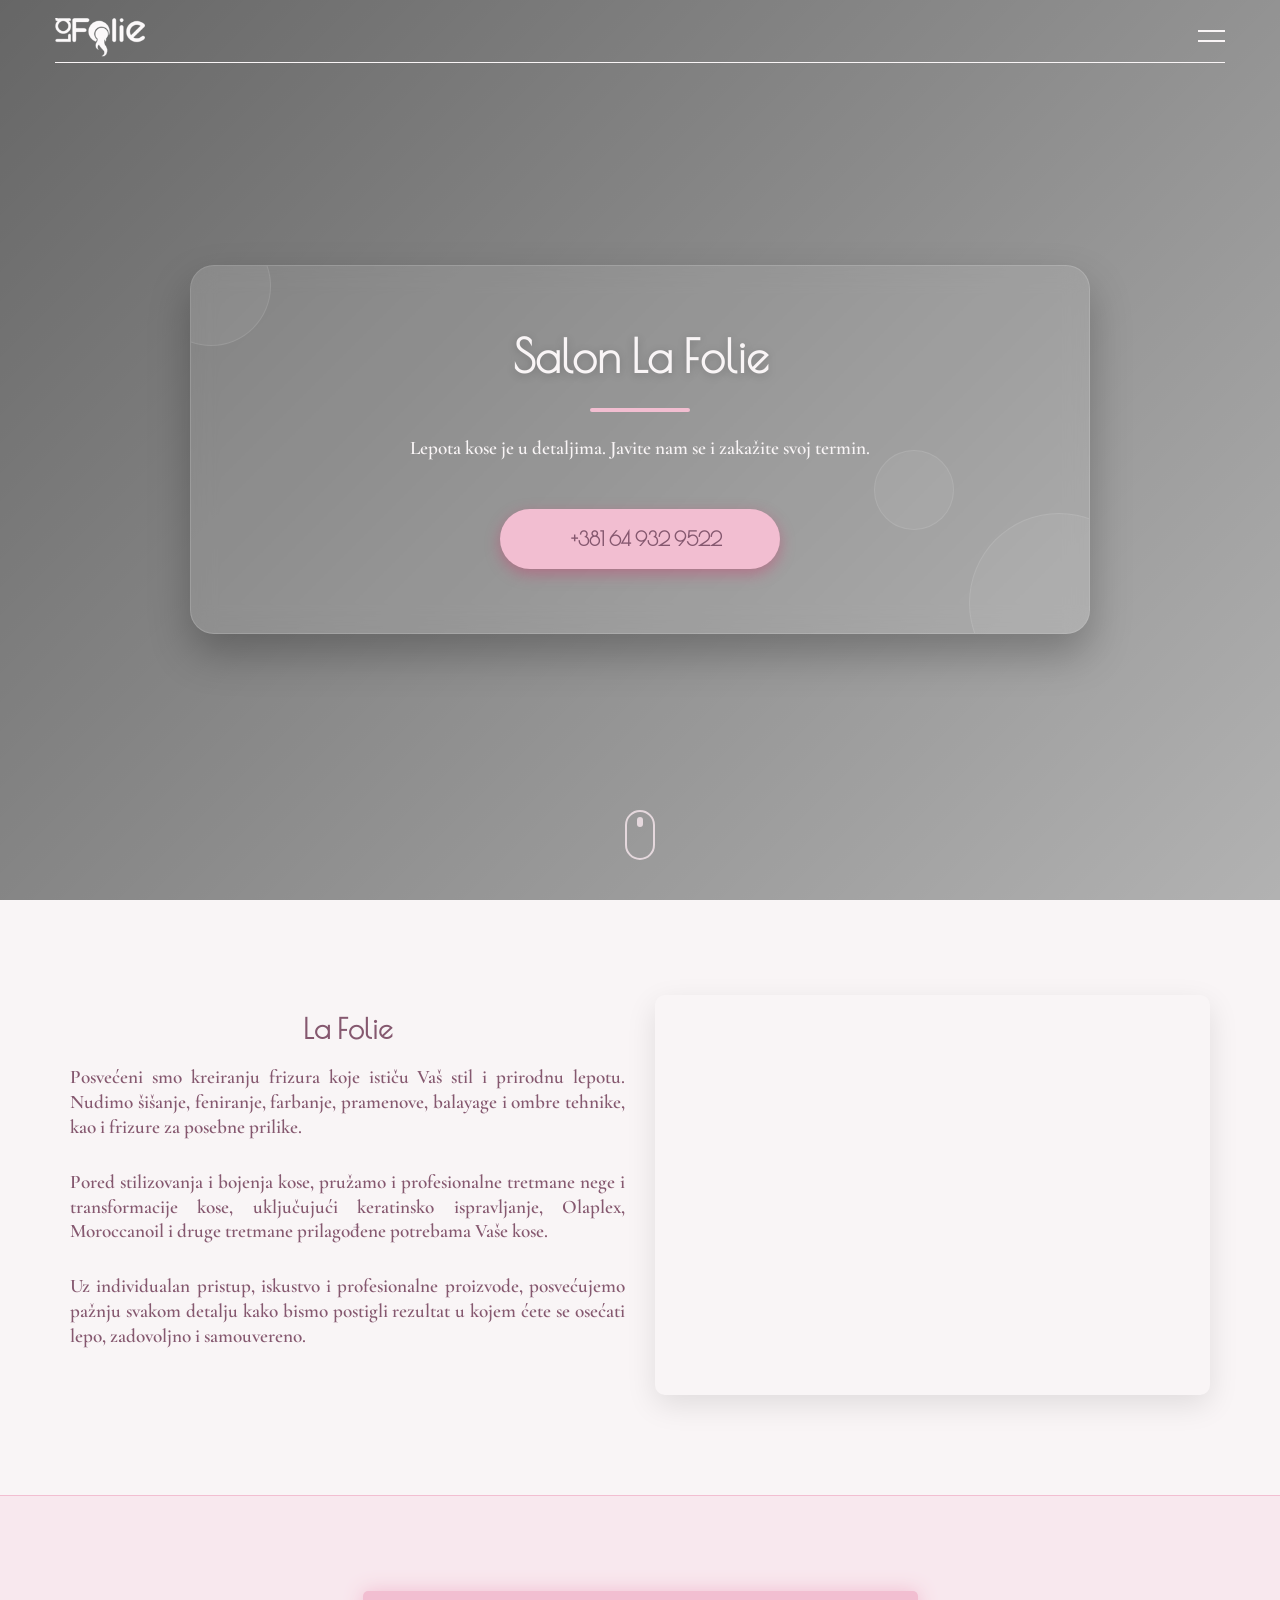
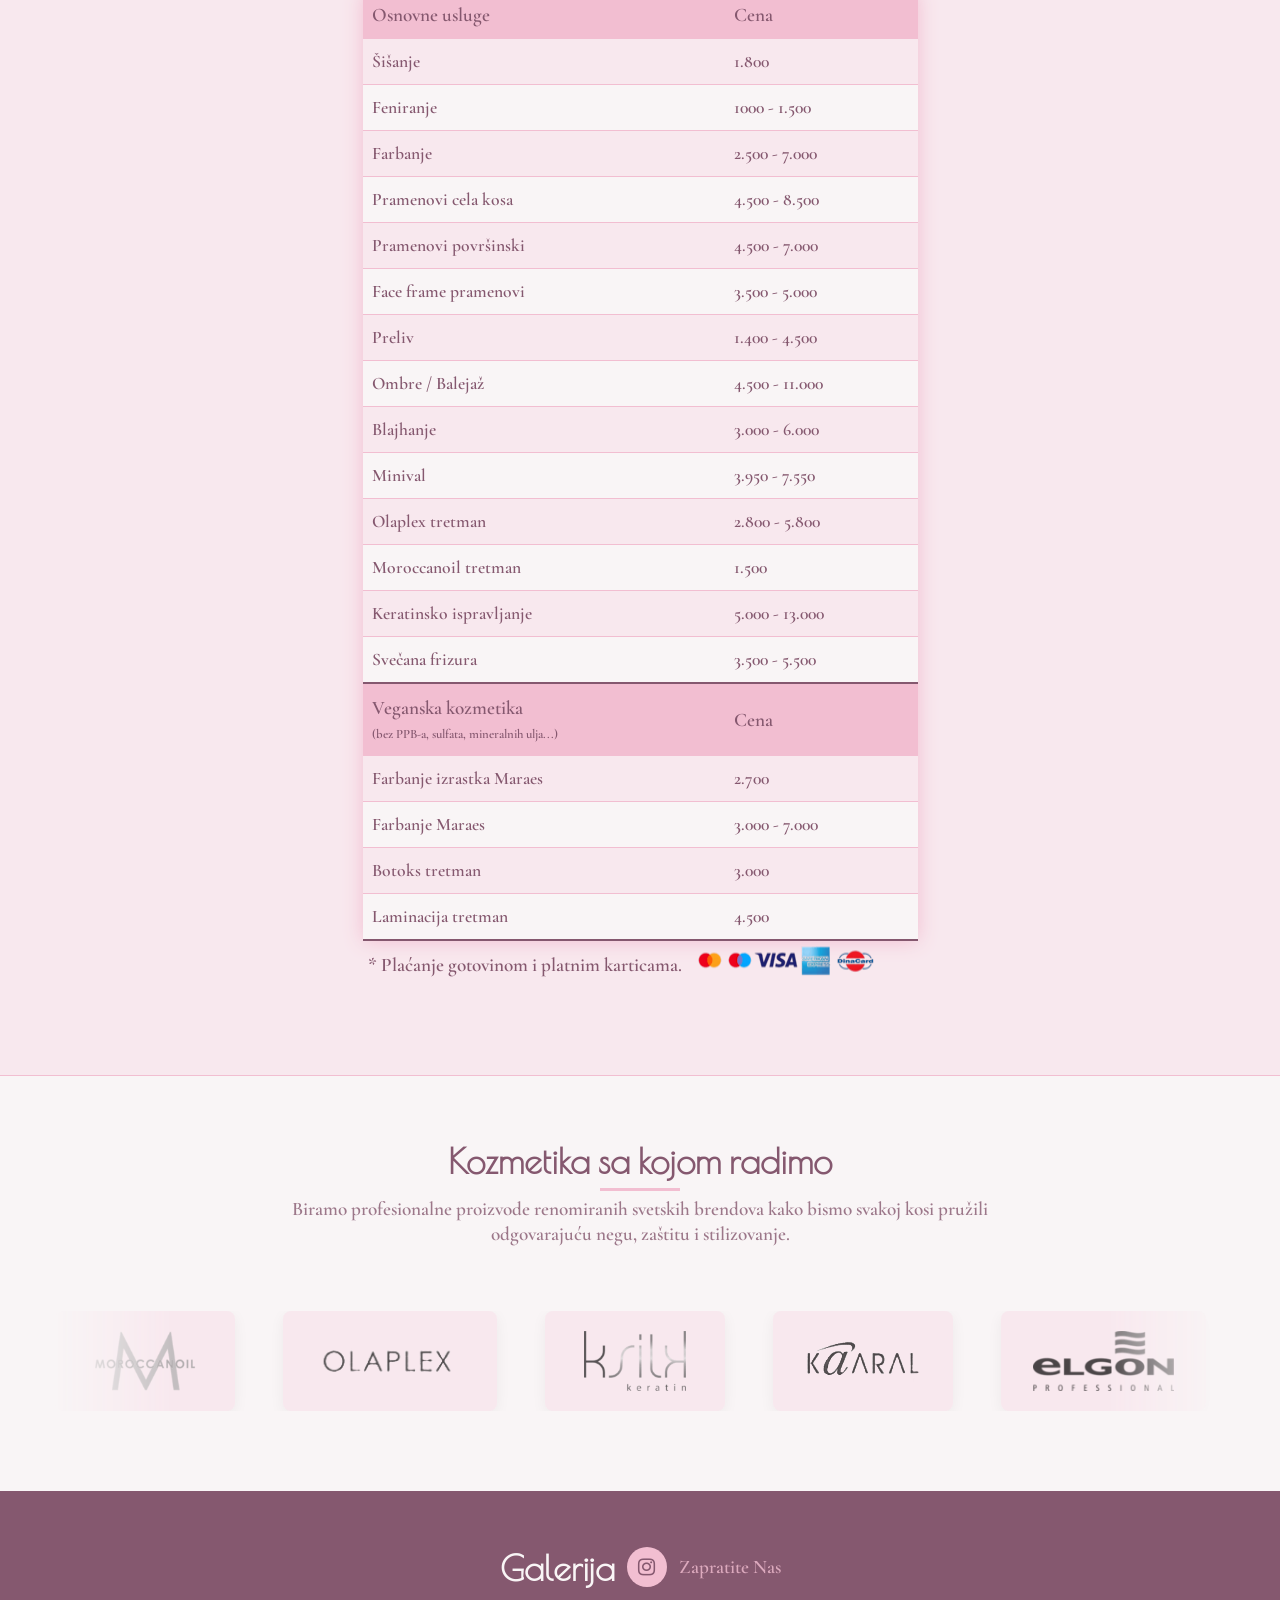
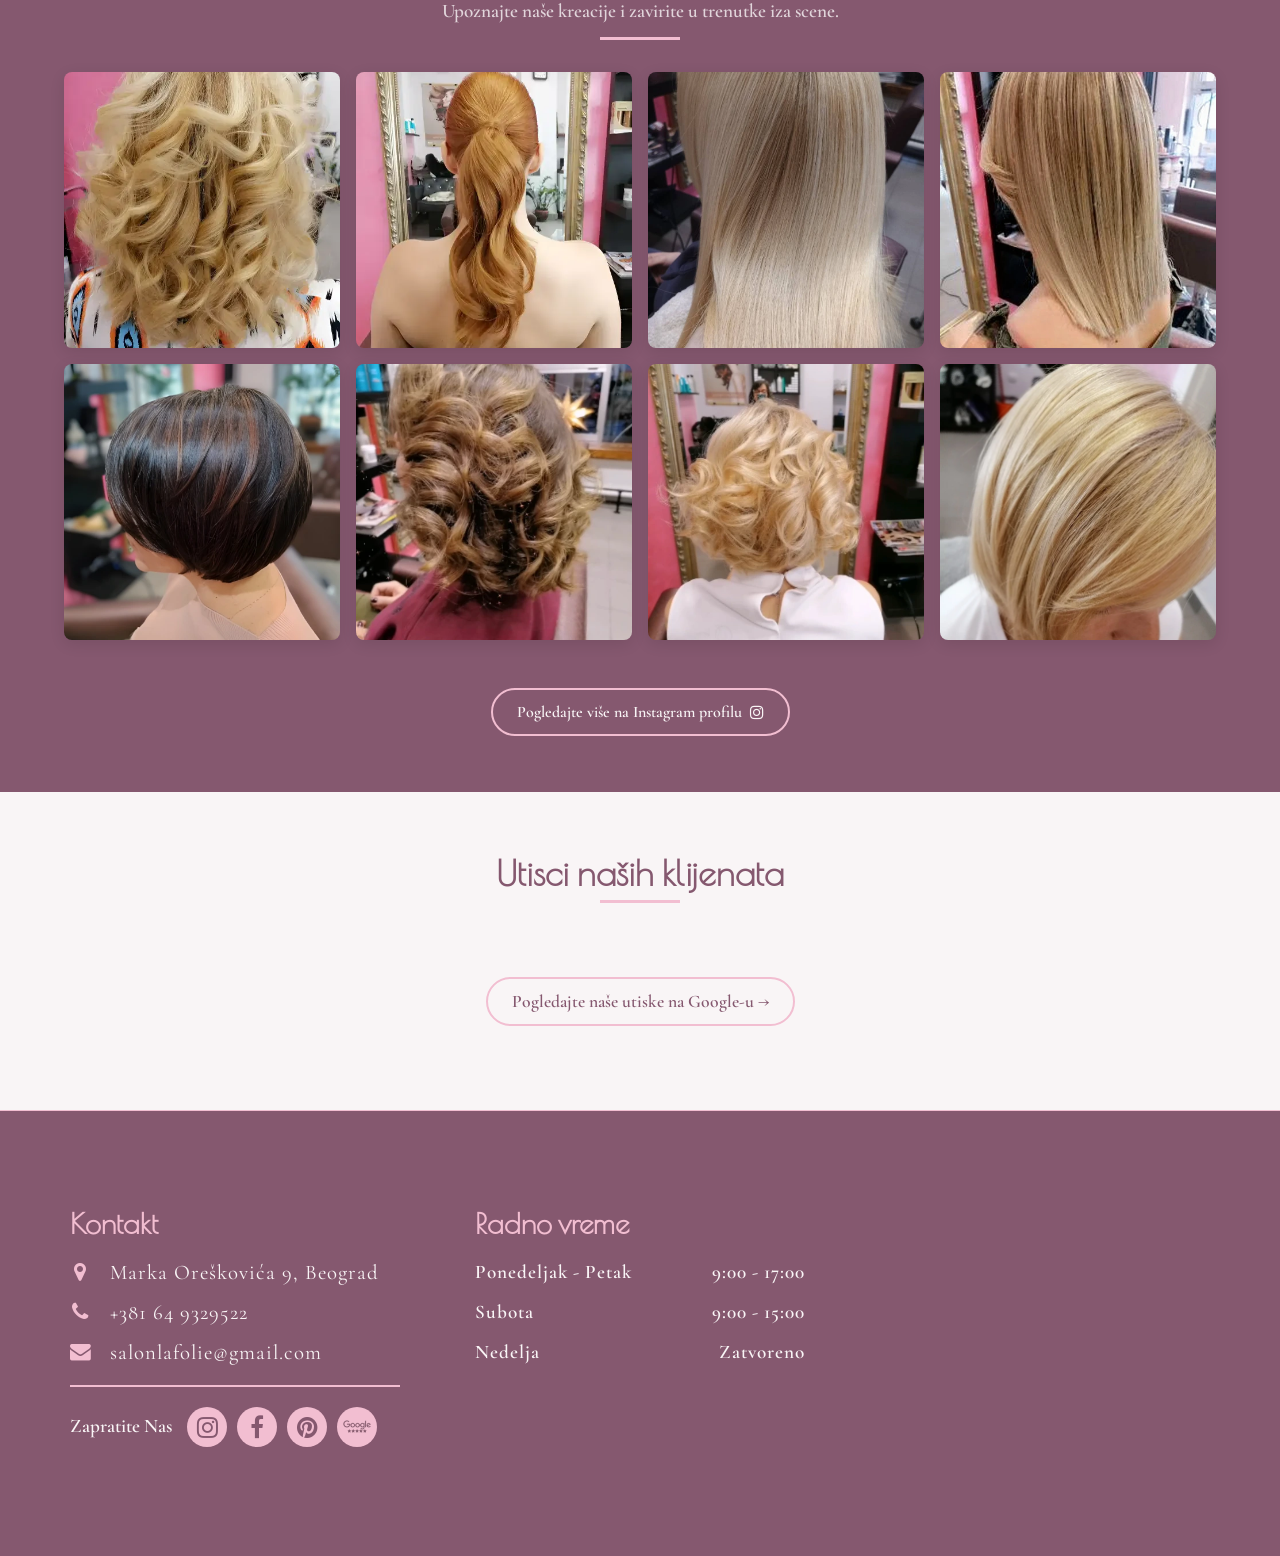
==== commit 51ba5f34: "Update index.html" ====
--- a/index.html
+++ b/index.html
@@ -379,6 +379,9 @@
     <div class="gallery-item">
       <img src="/image/G12.webp" alt="Salon service example 4" loading="lazy" class="gallery-image">
     </div>
+    <div class="gallery-item">
+      <img src="/image/G5.webp" alt="Salon service example 4" loading="lazy" class="gallery-image">
+    </div>
   </div>
   
   <div class="gallery-footer">
